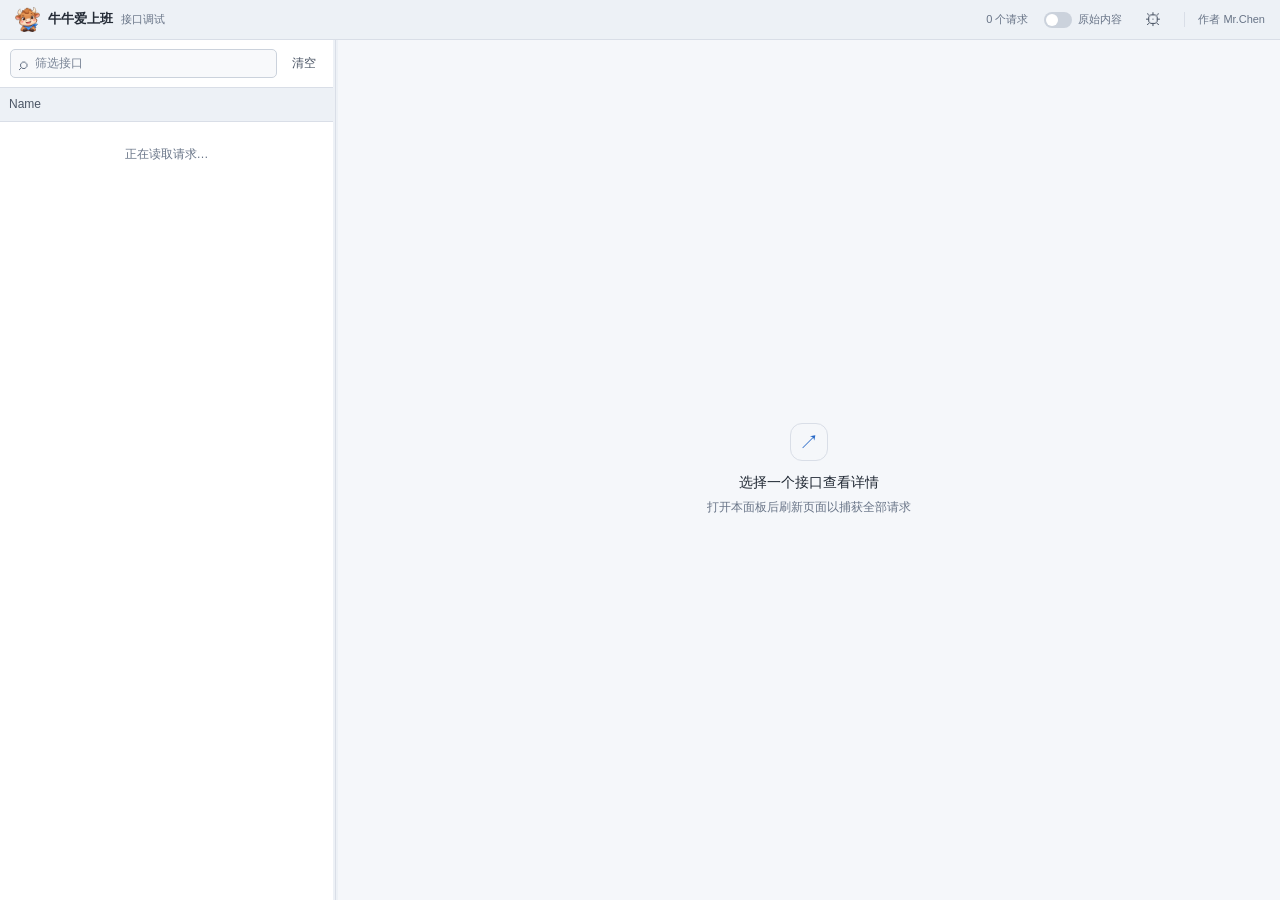
==== extension/panel.html @ df832e8c "version1.0" ====
<!doctype html>
<html lang="zh-CN">
<head>
  <meta charset="utf-8">
  <meta name="viewport" content="width=device-width, initial-scale=1">
  <title>牛牛爱上班</title>
  <link rel="stylesheet" href="panel.css">
</head>
<body>
  <header class="topbar">
    <div class="brand">
      <img src="icon.png" alt="">
      <div>
        <h1>牛牛爱上班</h1>
        <span>接口调试</span>
      </div>
    </div>
    <div class="topbar-meta">
      <span id="request-count">0 个请求</span>
      <label class="raw-toggle" title="显示未经 AES/Base64 解码的请求和响应">
        <input id="raw-mode-toggle" type="checkbox" role="switch" aria-label="原始内容">
        <span class="raw-toggle-track" aria-hidden="true"></span>
        <span>原始内容</span>
      </label>
      <button id="open-settings" class="icon-button settings-button" type="button" title="解密设置" aria-label="解密设置">⚙</button>
      <span class="author">作者 Mr.Chen</span>
    </div>
  </header>

  <main class="workspace">
    <aside class="request-sidebar">
      <div class="list-toolbar">
        <label class="search-box">
          <span aria-hidden="true">⌕</span>
          <input id="request-search" type="search" placeholder="筛选接口" aria-label="筛选接口">
        </label>
        <button id="clear-requests" class="icon-button" type="button" title="清空请求" aria-label="清空请求">清空</button>
      </div>
      <div class="list-heading"><span>Name</span></div>
      <div id="request-list" class="request-list" role="listbox" aria-label="接口请求">
        <div class="list-empty">正在读取请求…</div>
      </div>
    </aside>
    <div id="resize-divider" class="resize-divider" role="separator" aria-orientation="vertical" aria-label="调整接口列表宽度" tabindex="0"></div>

    <section class="details" aria-label="请求详情">
      <div id="details-empty" class="details-empty">
        <div class="empty-mark">↗</div>
        <strong>选择一个接口查看详情</strong>
        <span>打开本面板后刷新页面以捕获全部请求</span>
      </div>
      <div id="details-view" class="details-view" hidden>
        <div class="request-summary">
          <div class="summary-line">
            <span id="detail-method" class="method-pill">GET</span>
            <strong id="detail-url" class="detail-url"></strong>
          </div>
          <div class="summary-meta">
            <span id="detail-status"></span>
            <span id="detail-duration"></span>
            <span id="response-state" class="response-state"></span>
          </div>
        </div>
        <nav class="detail-tabs" aria-label="请求信息">
          <button type="button" data-tab="headers" class="active">Headers</button>
          <button type="button" data-tab="payload">Payload</button>
          <button type="button" data-tab="preview">Preview</button>
          <button type="button" data-tab="response">Response</button>
        </nav>
        <div id="detail-content" class="detail-content"></div>
      </div>
    </section>
  </main>

  <dialog id="settings-dialog" class="settings-dialog" aria-labelledby="settings-title">
    <form id="settings-form">
      <h2 id="settings-title">解密设置</h2>
      <label class="settings-field" for="aes-key">
        <span>AES 密钥</span>
        <input id="aes-key" type="password" autocomplete="off" spellcheck="false" required>
      </label>
      <p class="settings-hint">密钥只保存在此扩展的本地配置中。UTF-8 长度需为 16、24 或 32 字节。</p>
      <p id="settings-error" class="settings-error" role="alert" hidden></p>
      <div class="settings-actions">
        <button id="reset-default-key" class="secondary-button" type="button">恢复默认</button>
        <span class="settings-spacer"></span>
        <button id="cancel-settings" class="secondary-button" type="button">取消</button>
        <button class="primary-button" type="submit">保存</button>
      </div>
    </form>
  </dialog>

  <script src="vendor/crypto-js.js"></script>
  <script type="module" src="panel.js"></script>
</body>
</html>
---- extension/panel.css ----
:root {
  color-scheme: light;
  font: 12px/1.45 -apple-system, BlinkMacSystemFont, "Segoe UI", sans-serif;
  color: var(--text);
  background: var(--page);
  --page: #f5f7fa;
  --surface: #fff;
  --surface-raised: #edf1f6;
  --border: #d9dee7;
  --muted: #687487;
  --blue: #2768c7;
  --green: #178455;
  --text: #242b36;
  --text-soft: #4c5666;
  --text-strong: #1f2732;
  --input-bg: #f8f9fb;
  --control-border: #cbd2dc;
  --placeholder: #778294;
  --hover: #e9edf3;
  --selected: #e5edfa;
  --line-subtle: rgba(32, 45, 62, .07);
  --method-text: #2761aa;
  --method-bg: #e7eef9;
  --error: #c94742;
  --tab: #526071;
  --tab-active: #244d87;
  --kv-border: #dfe3ea;
  --kv-alt: rgba(32, 45, 62, .035);
  --kv-key: #505b6b;
  --kv-value: #303948;
  --code: #283342;
  --tree-key: #315d9d;
  --tree-string: #267342;
  --tree-number: #8255aa;
  --tree-boolean: #a65a11;
  --json-string: #c5221f;
  --json-number: #185abc;
  --json-boolean: #185abc;
  --json-null: #8255aa;
}

@media (prefers-color-scheme: dark) {
  :root {
    color-scheme: dark;
    --page: #171a20;
    --surface: #1d2129;
    --surface-raised: #232833;
    --border: #343a46;
    --muted: #9aa4b3;
    --blue: #78a9ff;
    --green: #69d3a0;
    --text: #e3e7ed;
    --text-soft: #aeb8c7;
    --text-strong: #dce1e9;
    --input-bg: #181b21;
    --control-border: #3b424f;
    --placeholder: #7e8897;
    --hover: #292e38;
    --selected: #2a3444;
    --line-subtle: rgba(255, 255, 255, .035);
    --method-text: #9bc1ff;
    --method-bg: #25344c;
    --error: #ff8e89;
    --tab: #aeb7c5;
    --tab-active: #dce8ff;
    --kv-border: #282e38;
    --kv-alt: rgba(255, 255, 255, .018);
    --kv-key: #aeb8c7;
    --kv-value: #e0e4eb;
    --code: #dce3ed;
    --tree-key: #9fb9e8;
    --tree-string: #a8d7a5;
    --tree-number: #d6acff;
    --tree-boolean: #ffba7a;
    --json-string: #f28b82;
    --json-number: #8ab4f8;
    --json-boolean: #8ab4f8;
    --json-null: #c58af9;
  }
}

* { box-sizing: border-box; }
html, body { width: 100%; height: 100%; margin: 0; overflow: hidden; }
body { display: flex; flex-direction: column; min-width: 520px; }
button, input { font: inherit; }
button { color: inherit; }
button:focus-visible, input:focus-visible { outline: 2px solid var(--blue); outline-offset: 2px; }

.topbar {
  height: 40px;
  flex: 0 0 40px;
  display: flex;
  align-items: center;
  justify-content: space-between;
  padding: 0 15px;
  border-bottom: 1px solid var(--border);
  background: var(--surface-raised);
}
.brand { display: flex; align-items: center; gap: 8px; }
.brand img { width: 25px; height: 25px; border-radius: 6px; }
.brand > div { display: flex; align-items: baseline; gap: 8px; }
.brand h1 { margin: 0; font-size: 13px; font-weight: 650; }
.brand span, .topbar-meta { color: var(--muted); font-size: 11px; }
.topbar-meta { display: flex; align-items: center; gap: 16px; }
.raw-toggle { display: inline-flex; align-items: center; gap: 6px; cursor: pointer; user-select: none; }
.raw-toggle input { position: absolute; width: 1px; height: 1px; opacity: 0; }
.raw-toggle-track { position: relative; width: 28px; height: 16px; border-radius: 999px; background: var(--control-border); transition: background .15s ease; }
.raw-toggle-track::after { position: absolute; top: 2px; left: 2px; width: 12px; height: 12px; border-radius: 50%; background: #fff; content: ""; transition: transform .15s ease; }
.raw-toggle input:checked + .raw-toggle-track { background: var(--blue); }
.raw-toggle input:checked + .raw-toggle-track::after { transform: translateX(12px); }
.raw-toggle input:focus-visible + .raw-toggle-track { outline: 2px solid var(--blue); outline-offset: 2px; }
.author { padding-left: 13px; border-left: 1px solid var(--border); }

.workspace { flex: 1; min-height: 0; display: grid; grid-template-columns: minmax(180px, var(--sidebar-width, 26%)) 5px minmax(250px, 1fr); }
.request-sidebar { display: flex; flex-direction: column; min-width: 0; background: var(--surface); }
.resize-divider { position: relative; z-index: 1; background: var(--surface-raised); cursor: col-resize; touch-action: none; }
.resize-divider::after { position: absolute; inset: 0 2px; background: var(--border); content: ""; pointer-events: none; }
.resize-divider:hover::after, .resize-divider:focus-visible::after { background: var(--blue); }
body.is-resizing { cursor: col-resize; user-select: none; }
.list-toolbar { height: 48px; flex: 0 0 48px; display: flex; align-items: center; gap: 8px; padding: 0 10px; border-bottom: 1px solid var(--border); }
.search-box { height: 29px; min-width: 0; flex: 1; display: flex; align-items: center; gap: 7px; padding: 0 8px; border: 1px solid var(--control-border); border-radius: 5px; color: var(--muted); background: var(--input-bg); }
.search-box:focus-within { border-color: var(--blue); }
.search-box span { font-size: 17px; line-height: 1; }
.search-box input { min-width: 0; width: 100%; padding: 0; border: 0; outline: 0; color: var(--text); background: transparent; }
.search-box input::placeholder { color: var(--placeholder); }
.icon-button { padding: 5px 7px; border: 0; border-radius: 4px; color: var(--text-soft); background: transparent; cursor: pointer; }
.icon-button:hover { color: var(--text-strong); background: var(--hover); }
.settings-button { width: 30px; height: 30px; padding: 0; font-size: 17px; line-height: 1; }
.list-heading { height: 34px; flex: 0 0 34px; display: flex; align-items: center; padding: 0 9px; border-bottom: 1px solid var(--border); color: var(--text-soft); background: var(--surface-raised); font-size: 12px; }
.request-list { flex: 1; min-height: 0; overflow: auto; }
.request-row { width: 100%; display: grid; grid-template-columns: 17px minmax(0, 1fr); align-items: center; gap: 7px; padding: 7px 9px; border: 0; color: inherit; text-align: left; background: transparent; cursor: pointer; }
.request-row:nth-child(even) { background: var(--kv-alt); }
.request-row:hover { background: var(--hover); }
.request-row.selected { background: var(--selected); box-shadow: inset 2px 0 var(--blue); }
.request-type-icon { width: 16px; color: #e65b1f; font: 600 12px/1 ui-monospace, SFMono-Regular, Menlo, monospace; text-align: center; }
.request-type-icon.text { font-size: 10px; }
.request-name { min-width: 0; overflow: hidden; font-size: 13px; text-overflow: ellipsis; white-space: nowrap; }
.list-empty { padding: 24px 16px; color: var(--muted); text-align: center; }

.details { min-width: 0; min-height: 0; overflow: hidden; background: var(--page); }
.details-empty { height: 100%; display: flex; flex-direction: column; align-items: center; justify-content: center; gap: 7px; color: var(--muted); text-align: center; }
.details-empty[hidden] { display: none; }
.details-empty strong { color: var(--text-strong); font-size: 14px; font-weight: 550; }
.empty-mark { width: 38px; height: 38px; display: grid; place-items: center; margin-bottom: 4px; border: 1px solid var(--border); border-radius: 12px; color: var(--blue); font-size: 20px; }
.details-view { height: 100%; min-height: 0; display: flex; flex-direction: column; }
.details-view[hidden] { display: none; }
.request-summary { height: 48px; flex: 0 0 48px; display: flex; align-items: center; gap: 12px; padding: 0 16px; border-bottom: 1px solid var(--border); }
.summary-line { min-width: 0; display: flex; align-items: center; gap: 9px; }
.request-summary .summary-line { flex: 1; }
.summary-line .method-pill { flex: 0 0 auto; font-size: 10px; }
.detail-url { min-width: 0; overflow: hidden; color: var(--text-strong); font: 12px ui-monospace, SFMono-Regular, Menlo, monospace; text-overflow: ellipsis; white-space: nowrap; }
.summary-meta { min-width: 0; display: flex; align-items: center; gap: 13px; color: var(--muted); font-size: 11px; }
.summary-meta .status-ok { color: var(--green); }
.summary-meta .status-error { color: var(--error); }
.response-state { max-width: 45%; margin-left: auto; overflow: hidden; color: var(--text-soft); font-size: 10px; text-overflow: ellipsis; white-space: nowrap; }
.response-state.decrypted { color: var(--green); }
.detail-tabs { height: 34px; flex: 0 0 34px; display: flex; align-items: stretch; gap: 16px; padding: 0 16px; border-bottom: 1px solid var(--border); }
.detail-tabs button { position: relative; padding: 0 1px; border: 0; color: var(--tab); background: transparent; cursor: pointer; }
.detail-tabs button:hover { color: var(--text-strong); }
.detail-tabs button.active { color: var(--tab-active); }
.detail-tabs button.active::after { position: absolute; right: 0; bottom: -1px; left: 0; height: 2px; background: var(--blue); content: ""; }
.detail-content { flex: 1; min-height: 0; overflow: auto; padding: 14px 16px 24px; }
.detail-section { margin-bottom: 18px; }
.section-title { margin: 0 0 7px; color: var(--text-strong); font-size: 11px; font-weight: 600; }
.kv-list { border-top: 1px solid var(--kv-border); }
.kv-row { display: grid; grid-template-columns: minmax(125px, 28%) minmax(0, 1fr); gap: 10px; padding: 5px 7px; border-bottom: 1px solid var(--kv-border); }
.kv-row:nth-child(even) { background: var(--kv-alt); }
.kv-key { overflow-wrap: anywhere; color: var(--kv-key); }
.kv-value { overflow-wrap: anywhere; color: var(--kv-value); font: 11px/1.45 ui-monospace, SFMono-Regular, Menlo, monospace; white-space: pre-wrap; }
.code-view { margin: 0; color: var(--code); font: 11px/1.55 ui-monospace, SFMono-Regular, Menlo, monospace; white-space: pre-wrap; overflow-wrap: anywhere; }
.json-key, .json-string { color: var(--json-string); }
.json-number { color: var(--json-number); }
.json-boolean { color: var(--json-boolean); }
.json-null { color: var(--json-null); }
.empty-note { padding: 22px 12px; color: var(--muted); text-align: center; }
.tree { padding-left: 2px; color: var(--text); font: 11px/1.55 ui-monospace, SFMono-Regular, Menlo, monospace; }
.tree details { margin-left: 12px; }
.tree summary { color: var(--text-soft); cursor: pointer; }
.tree-leaf { min-height: 19px; padding-left: 13px; }
.tree-key { color: var(--tree-key); }
.tree-value.string { color: var(--tree-string); }
.tree-value.number { color: var(--tree-number); }
.tree-value.boolean { color: var(--tree-boolean); }
.tree-value.null { color: var(--muted); }

.detail-content[data-tab="headers"] .section-title { font-size: 12px; }
.detail-content[data-tab="headers"] .kv-key,
.detail-content[data-tab="headers"] .kv-value { font-size: 12px; }
.detail-content[data-tab="headers"] .empty-note { font-size: 13px; }

.settings-dialog { width: min(420px, calc(100vw - 32px)); padding: 20px; border: 1px solid var(--border); border-radius: 10px; color: var(--text); background: var(--surface); box-shadow: 0 16px 48px rgba(0, 0, 0, .22); }
.settings-dialog::backdrop { background: rgba(14, 20, 30, .42); }
.settings-dialog h2 { margin: 0 0 16px; color: var(--text-strong); font-size: 16px; }
.settings-field { display: flex; flex-direction: column; gap: 6px; font-weight: 600; }
.settings-field input { width: 100%; height: 36px; padding: 0 10px; border: 1px solid var(--control-border); border-radius: 5px; color: var(--text); background: var(--input-bg); font: 13px ui-monospace, SFMono-Regular, Menlo, monospace; }
.settings-hint { margin: 8px 0 0; color: var(--muted); }
.settings-error { margin: 8px 0 0; color: var(--error); }
.settings-actions { display: flex; align-items: center; gap: 8px; margin-top: 20px; }
.settings-spacer { flex: 1; }
.settings-actions button { min-height: 32px; padding: 0 11px; border: 1px solid var(--control-border); border-radius: 5px; color: var(--text); background: var(--surface); cursor: pointer; }
.settings-actions button:hover { background: var(--hover); }
.settings-actions .primary-button { border-color: var(--blue); color: #fff; background: var(--blue); }
.settings-actions .primary-button:hover { filter: brightness(1.08); }

@media (max-width: 760px) {
  .topbar-meta { gap: 8px; }
  .author { display: none; }
}
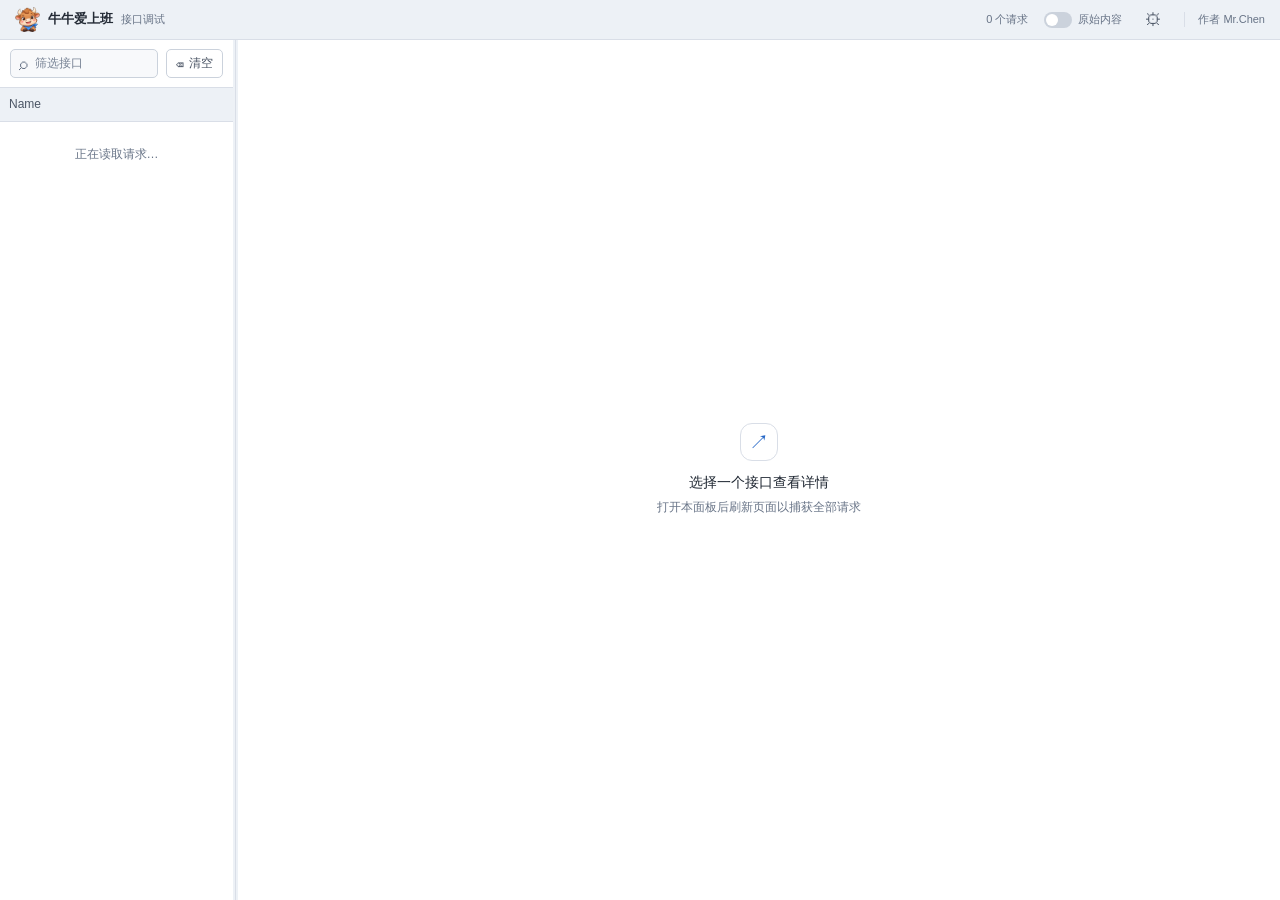
==== commit 42bccd71: "部分功能优化与新增功能" ====
--- a/extension/panel.html
+++ b/extension/panel.html
@@ -34,7 +34,7 @@
           <span aria-hidden="true">⌕</span>
           <input id="request-search" type="search" placeholder="筛选接口" aria-label="筛选接口">
         </label>
-        <button id="clear-requests" class="icon-button" type="button" title="清空请求" aria-label="清空请求">清空</button>
+        <button id="clear-requests" class="icon-button clear-button" type="button" title="清空请求" aria-label="清空请求"><span class="button-icon" aria-hidden="true">⌫</span><span>清空</span></button>
       </div>
       <div class="list-heading"><span>Name</span></div>
       <div id="request-list" class="request-list" role="listbox" aria-label="接口请求">
@@ -62,12 +62,19 @@
           </div>
         </div>
         <nav class="detail-tabs" aria-label="请求信息">
-          <button type="button" data-tab="headers" class="active">Headers</button>
-          <button type="button" data-tab="payload">Payload</button>
-          <button type="button" data-tab="preview">Preview</button>
-          <button type="button" data-tab="response">Response</button>
+          <button type="button" data-tab="headers" class="active"><span class="tab-icon" aria-hidden="true">☷</span><span>Headers</span></button>
+          <button type="button" data-tab="payload"><span class="tab-icon" aria-hidden="true">⇩</span><span>Payload</span></button>
+          <button type="button" data-tab="preview"><span class="tab-icon" aria-hidden="true">◉</span><span>Preview</span></button>
+          <button type="button" data-tab="response"><span class="tab-icon" aria-hidden="true">▤</span><span>Response</span></button>
+          <button type="button" data-tab="sql"><span class="tab-icon" aria-hidden="true">⌘</span><span>获取SQL</span></button>
         </nav>
         <div id="detail-content" class="detail-content"></div>
+        <div id="response-search" class="response-search" hidden>
+          <span class="response-search-icon" aria-hidden="true">⌕</span>
+          <input id="response-search-input" type="search" placeholder="搜索 Response" aria-label="搜索 Response">
+          <span id="response-search-count" class="response-search-count">0 个匹配</span>
+          <button id="response-search-clear" class="response-search-clear" type="button" aria-label="清除搜索">×</button>
+        </div>
       </div>
     </section>
   </main>
@@ -79,7 +86,14 @@
         <span>AES 密钥</span>
         <input id="aes-key" type="password" autocomplete="off" spellcheck="false" required>
       </label>
-      <p class="settings-hint">密钥只保存在此扩展的本地配置中。UTF-8 长度需为 16、24 或 32 字节。</p>
+      <label class="settings-field" for="theme-select">
+        <span>主题</span>
+        <select id="theme-select">
+          <option value="light">亮色主题</option>
+          <option value="dark">暗色主题</option>
+        </select>
+      </label>
+      <p class="settings-hint">密钥和主题只保存在此扩展的本地配置中。UTF-8 长度需为 16、24 或 32 字节。</p>
       <p id="settings-error" class="settings-error" role="alert" hidden></p>
       <div class="settings-actions">
         <button id="reset-default-key" class="secondary-button" type="button">恢复默认</button>
--- a/extension/panel.css
+++ b/extension/panel.css
@@ -39,8 +39,7 @@
   --json-null: #8255aa;
 }
 
-@media (prefers-color-scheme: dark) {
-  :root {
+:root[data-theme="dark"] {
     color-scheme: dark;
     --page: #171a20;
     --surface: #1d2129;
@@ -76,7 +75,6 @@
     --json-number: #8ab4f8;
     --json-boolean: #8ab4f8;
     --json-null: #c58af9;
-  }
 }
 
 * { box-sizing: border-box; }
@@ -111,7 +109,7 @@
 .raw-toggle input:focus-visible + .raw-toggle-track { outline: 2px solid var(--blue); outline-offset: 2px; }
 .author { padding-left: 13px; border-left: 1px solid var(--border); }
 
-.workspace { flex: 1; min-height: 0; display: grid; grid-template-columns: minmax(180px, var(--sidebar-width, 26%)) 5px minmax(250px, 1fr); }
+.workspace { flex: 1; min-height: 0; display: grid; grid-template-columns: minmax(180px, var(--sidebar-width, 18.2%)) 5px minmax(250px, 1fr); }
 .request-sidebar { display: flex; flex-direction: column; min-width: 0; background: var(--surface); }
 .resize-divider { position: relative; z-index: 1; background: var(--surface-raised); cursor: col-resize; touch-action: none; }
 .resize-divider::after { position: absolute; inset: 0 2px; background: var(--border); content: ""; pointer-events: none; }
@@ -125,6 +123,9 @@
 .search-box input::placeholder { color: var(--placeholder); }
 .icon-button { padding: 5px 7px; border: 0; border-radius: 4px; color: var(--text-soft); background: transparent; cursor: pointer; }
 .icon-button:hover { color: var(--text-strong); background: var(--hover); }
+.clear-button { height: 29px; display: inline-flex; align-items: center; gap: 5px; padding: 0 9px; border: 1px solid var(--control-border); border-radius: 5px; background: var(--surface); }
+.clear-button:hover { border-color: var(--blue); background: var(--hover); }
+.button-icon { font-size: 15px; line-height: 1; }
 .settings-button { width: 30px; height: 30px; padding: 0; font-size: 17px; line-height: 1; }
 .list-heading { height: 34px; flex: 0 0 34px; display: flex; align-items: center; padding: 0 9px; border-bottom: 1px solid var(--border); color: var(--text-soft); background: var(--surface-raised); font-size: 12px; }
 .request-list { flex: 1; min-height: 0; overflow: auto; }
@@ -134,10 +135,11 @@
 .request-row.selected { background: var(--selected); box-shadow: inset 2px 0 var(--blue); }
 .request-type-icon { width: 16px; color: #e65b1f; font: 600 12px/1 ui-monospace, SFMono-Regular, Menlo, monospace; text-align: center; }
 .request-type-icon.text { font-size: 10px; }
+.request-type-icon.explain { width: 24px; color: var(--blue); font-size: 9px; letter-spacing: -.3px; }
 .request-name { min-width: 0; overflow: hidden; font-size: 13px; text-overflow: ellipsis; white-space: nowrap; }
 .list-empty { padding: 24px 16px; color: var(--muted); text-align: center; }
 
-.details { min-width: 0; min-height: 0; overflow: hidden; background: var(--page); }
+.details { min-width: 0; min-height: 0; overflow: hidden; background: var(--surface); }
 .details-empty { height: 100%; display: flex; flex-direction: column; align-items: center; justify-content: center; gap: 7px; color: var(--muted); text-align: center; }
 .details-empty[hidden] { display: none; }
 .details-empty strong { color: var(--text-strong); font-size: 14px; font-weight: 550; }
@@ -154,12 +156,23 @@
 .summary-meta .status-error { color: var(--error); }
 .response-state { max-width: 45%; margin-left: auto; overflow: hidden; color: var(--text-soft); font-size: 10px; text-overflow: ellipsis; white-space: nowrap; }
 .response-state.decrypted { color: var(--green); }
-.detail-tabs { height: 34px; flex: 0 0 34px; display: flex; align-items: stretch; gap: 16px; padding: 0 16px; border-bottom: 1px solid var(--border); }
-.detail-tabs button { position: relative; padding: 0 1px; border: 0; color: var(--tab); background: transparent; cursor: pointer; }
+.detail-tabs { height: 34px; flex: 0 0 34px; display: flex; align-items: stretch; gap: 16px; overflow-x: auto; padding: 0 16px; border-bottom: 1px solid var(--border); background: var(--surface-raised); }
+.detail-tabs button { position: relative; flex: 0 0 auto; display: inline-flex; align-items: center; gap: 5px; padding: 0 1px; border: 0; color: var(--tab); background: transparent; cursor: pointer; }
+.tab-icon { color: currentColor; font-size: 13px; line-height: 1; opacity: .85; }
 .detail-tabs button:hover { color: var(--text-strong); }
 .detail-tabs button.active { color: var(--tab-active); }
 .detail-tabs button.active::after { position: absolute; right: 0; bottom: -1px; left: 0; height: 2px; background: var(--blue); content: ""; }
 .detail-content { flex: 1; min-height: 0; overflow: auto; padding: 14px 16px 24px; }
+.detail-content[data-tab="sql"] { padding-top: 8px; }
+.response-search { height: 36px; flex: 0 0 36px; display: flex; align-items: center; gap: 7px; padding: 0 10px; border-top: 1px solid var(--border); color: var(--muted); background: var(--surface); }
+.response-search[hidden] { display: none; }
+.response-search:focus-within { color: var(--blue); }
+.response-search-icon { font-size: 18px; line-height: 1; }
+.response-search input { min-width: 0; flex: 1; height: 26px; padding: 0 5px; border: 0; outline: 0; color: var(--text); background: transparent; }
+.response-search input::placeholder { color: var(--placeholder); }
+.response-search-count { min-width: 58px; color: var(--muted); font-size: 11px; text-align: right; }
+.response-search-clear { width: 22px; height: 24px; padding: 0; border: 0; color: var(--muted); background: transparent; cursor: pointer; font-size: 18px; line-height: 1; }
+.response-search-clear:hover { color: var(--text-strong); }
 .detail-section { margin-bottom: 18px; }
 .section-title { margin: 0 0 7px; color: var(--text-strong); font-size: 11px; font-weight: 600; }
 .kv-list { border-top: 1px solid var(--kv-border); }
@@ -172,6 +185,19 @@
 .json-number { color: var(--json-number); }
 .json-boolean { color: var(--json-boolean); }
 .json-null { color: var(--json-null); }
+.response-match { border-radius: 2px; color: var(--text-strong); background: #f5d66b; }
+.sql-keyword { color: var(--json-number); font-weight: 600; }
+.sql-string, .sql-comment { color: var(--tree-string); }
+.sql-number { color: var(--tree-number); }
+.sql-identifier { color: var(--tree-key); }
+.sql-operator { color: var(--tree-boolean); }
+.sql-toolbar { height: 34px; min-height: 34px; flex: 0 0 34px; display: flex; align-items: center; justify-content: space-between; gap: 12px; margin-bottom: 10px; }
+.sql-actions { display: flex; flex: 0 0 auto; gap: 8px; }
+.sql-state { min-width: 0; flex: 1; overflow: hidden; margin: 0; padding: 0; text-align: right; text-overflow: ellipsis; white-space: nowrap; }
+.detail-content[data-tab="sql"] .sql-state { padding: 0; text-align: right; }
+.sql-copy-button { width: 86px; height: 30px; flex: 0 0 86px; display: inline-flex; align-items: center; justify-content: center; gap: 5px; padding: 0 6px; border: 1px solid var(--control-border); border-radius: 5px; color: var(--text); background: var(--surface); cursor: pointer; white-space: nowrap; }
+.sql-copy-button:hover { background: var(--hover); }
+.sql-copy-button:disabled { opacity: .55; cursor: not-allowed; }
 .empty-note { padding: 22px 12px; color: var(--muted); text-align: center; }
 .tree { padding-left: 2px; color: var(--text); font: 11px/1.55 ui-monospace, SFMono-Regular, Menlo, monospace; }
 .tree details { margin-left: 12px; }
@@ -192,7 +218,8 @@
 .settings-dialog::backdrop { background: rgba(14, 20, 30, .42); }
 .settings-dialog h2 { margin: 0 0 16px; color: var(--text-strong); font-size: 16px; }
 .settings-field { display: flex; flex-direction: column; gap: 6px; font-weight: 600; }
-.settings-field input { width: 100%; height: 36px; padding: 0 10px; border: 1px solid var(--control-border); border-radius: 5px; color: var(--text); background: var(--input-bg); font: 13px ui-monospace, SFMono-Regular, Menlo, monospace; }
+.settings-field + .settings-field { margin-top: 14px; }
+.settings-field input, .settings-field select { width: 100%; height: 36px; padding: 0 10px; border: 1px solid var(--control-border); border-radius: 5px; color: var(--text); background: var(--input-bg); font: 13px ui-monospace, SFMono-Regular, Menlo, monospace; }
 .settings-hint { margin: 8px 0 0; color: var(--muted); }
 .settings-error { margin: 8px 0 0; color: var(--error); }
 .settings-actions { display: flex; align-items: center; gap: 8px; margin-top: 20px; }
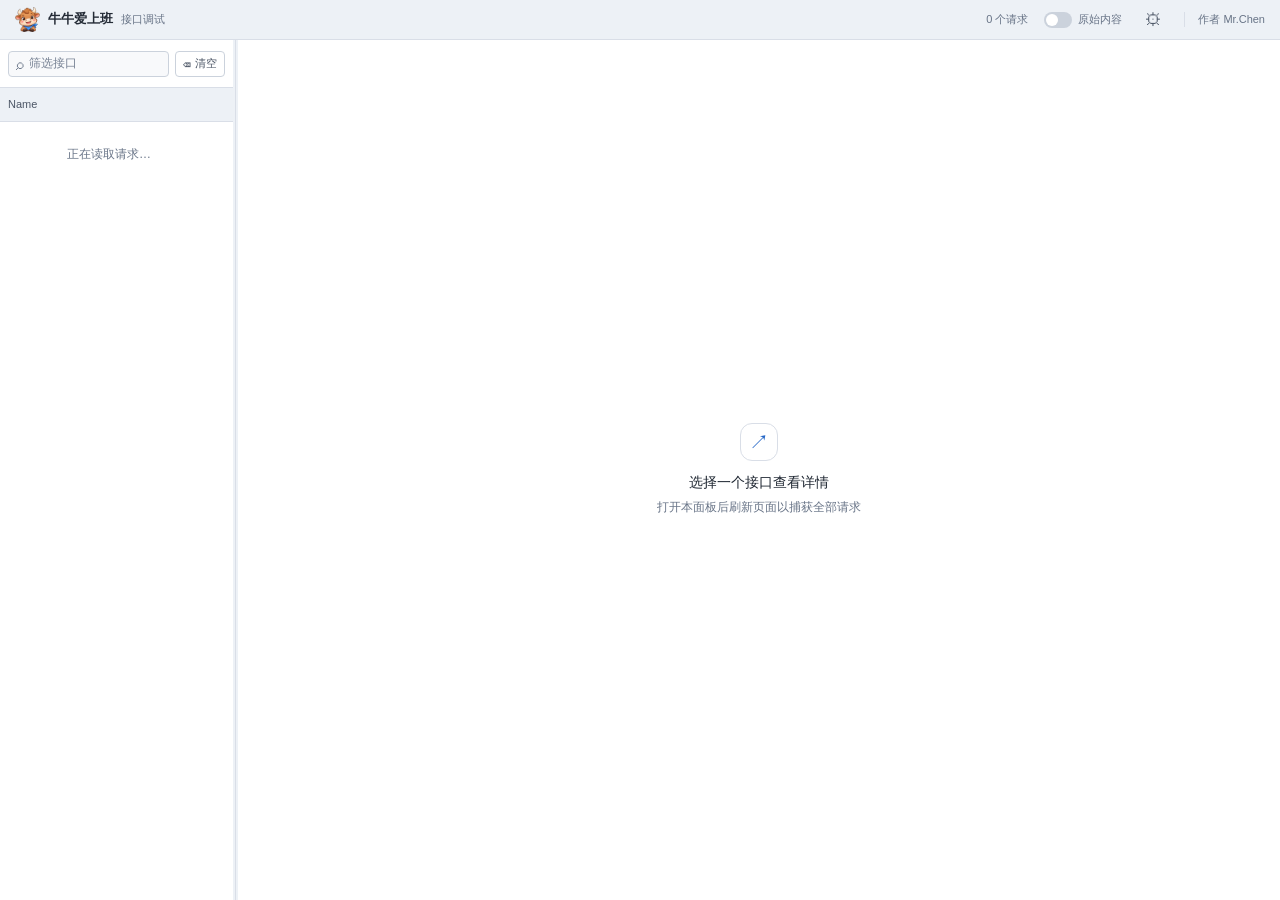
==== commit e10ff11d: "优化应用，为后续新增功能准备" ====
--- a/extension/panel.html
+++ b/extension/panel.html
@@ -17,7 +17,7 @@
     </div>
     <div class="topbar-meta">
       <span id="request-count">0 个请求</span>
-      <label class="raw-toggle" title="显示未经 AES/Base64 解码的请求和响应">
+      <label class="raw-toggle" title="显示未经解密或解码的请求和响应">
         <input id="raw-mode-toggle" type="checkbox" role="switch" aria-label="原始内容">
         <span class="raw-toggle-track" aria-hidden="true"></span>
         <span>原始内容</span>
@@ -62,11 +62,11 @@
           </div>
         </div>
         <nav class="detail-tabs" aria-label="请求信息">
-          <button type="button" data-tab="headers" class="active"><span class="tab-icon" aria-hidden="true">☷</span><span>Headers</span></button>
-          <button type="button" data-tab="payload"><span class="tab-icon" aria-hidden="true">⇩</span><span>Payload</span></button>
-          <button type="button" data-tab="preview"><span class="tab-icon" aria-hidden="true">◉</span><span>Preview</span></button>
-          <button type="button" data-tab="response"><span class="tab-icon" aria-hidden="true">▤</span><span>Response</span></button>
-          <button type="button" data-tab="sql"><span class="tab-icon" aria-hidden="true">⌘</span><span>获取SQL</span></button>
+          <button type="button" data-tab="headers" class="active"><svg class="tab-icon" viewBox="0 0 16 16" aria-hidden="true" focusable="false"><path d="M5 3.5h8M5 8h8M5 12.5h8"></path><path d="M2.5 3.5h.01M2.5 8h.01M2.5 12.5h.01"></path></svg><span>Headers</span></button>
+          <button type="button" data-tab="payload"><svg class="tab-icon" viewBox="0 0 16 16" aria-hidden="true" focusable="false"><path d="M8 2.5v7"></path><path d="m5.2 6.8 2.8 2.8 2.8-2.8"></path><path d="M3.5 11.5v1.2A1.3 1.3 0 0 0 4.8 14h6.4a1.3 1.3 0 0 0 1.3-1.3v-1.2"></path></svg><span>Payload</span></button>
+          <button type="button" data-tab="preview"><svg class="tab-icon" viewBox="0 0 16 16" aria-hidden="true" focusable="false"><path d="M1.8 8s2.1-3.7 6.2-3.7S14.2 8 14.2 8s-2.1 3.7-6.2 3.7S1.8 8 1.8 8Z"></path><circle cx="8" cy="8" r="1.6"></circle></svg><span>Preview</span></button>
+          <button type="button" data-tab="response"><svg class="tab-icon" viewBox="0 0 16 16" aria-hidden="true" focusable="false"><path d="M4 1.8h5l3 3v9.4H4z"></path><path d="M9 1.8v3h3M6 8h4M6 10.5h4"></path></svg><span>Response</span></button>
+          <button type="button" data-tab="sql"><svg class="tab-icon" viewBox="0 0 16 16" aria-hidden="true" focusable="false"><ellipse cx="8" cy="3.2" rx="4.7" ry="1.7"></ellipse><path d="M3.3 3.2v4.6c0 1 2.1 1.7 4.7 1.7s4.7-.7 4.7-1.7V3.2M3.3 7.8v4.6c0 1 2.1 1.7 4.7 1.7s4.7-.7 4.7-1.7V7.8"></path></svg><span>获取SQL</span></button>
         </nav>
         <div id="detail-content" class="detail-content"></div>
         <div id="response-search" class="response-search" hidden>
@@ -82,8 +82,17 @@
   <dialog id="settings-dialog" class="settings-dialog" aria-labelledby="settings-title">
     <form id="settings-form">
       <h2 id="settings-title">解密设置</h2>
+      <label class="settings-field" for="encryption-method">
+        <span>解密方式</span>
+        <select id="encryption-method">
+          <option value="aes-ecb">AES（ECB / PKCS7）</option>
+          <option value="des-ecb">DES（ECB / PKCS7）</option>
+          <option value="3des-ecb">3DES（ECB / PKCS7）</option>
+          <option value="base64">Base64（仅解码）</option>
+        </select>
+      </label>
       <label class="settings-field" for="aes-key">
-        <span>AES 密钥</span>
+        <span>解密密钥</span>
         <input id="aes-key" type="password" autocomplete="off" spellcheck="false" required>
       </label>
       <label class="settings-field" for="theme-select">
@@ -93,7 +102,7 @@
           <option value="dark">暗色主题</option>
         </select>
       </label>
-      <p class="settings-hint">密钥和主题只保存在此扩展的本地配置中。UTF-8 长度需为 16、24 或 32 字节。</p>
+      <p class="settings-hint">解密方式、密钥和主题只保存在此扩展的本地配置中。</p>
       <p id="settings-error" class="settings-error" role="alert" hidden></p>
       <div class="settings-actions">
         <button id="reset-default-key" class="secondary-button" type="button">恢复默认</button>
--- a/extension/panel.css
+++ b/extension/panel.css
@@ -1,6 +1,6 @@
 :root {
   color-scheme: light;
-  font: 12px/1.45 -apple-system, BlinkMacSystemFont, "Segoe UI", sans-serif;
+  font: 12px/1.45 "Microsoft YaHei", "Segoe UI", -apple-system, BlinkMacSystemFont, sans-serif;
   color: var(--text);
   background: var(--page);
   --page: #f5f7fa;
@@ -110,33 +110,33 @@
 .author { padding-left: 13px; border-left: 1px solid var(--border); }
 
 .workspace { flex: 1; min-height: 0; display: grid; grid-template-columns: minmax(180px, var(--sidebar-width, 18.2%)) 5px minmax(250px, 1fr); }
-.request-sidebar { display: flex; flex-direction: column; min-width: 0; background: var(--surface); }
+.request-sidebar { display: flex; flex-direction: column; min-width: 0; min-height: 0; background: var(--surface); }
 .resize-divider { position: relative; z-index: 1; background: var(--surface-raised); cursor: col-resize; touch-action: none; }
 .resize-divider::after { position: absolute; inset: 0 2px; background: var(--border); content: ""; pointer-events: none; }
 .resize-divider:hover::after, .resize-divider:focus-visible::after { background: var(--blue); }
 body.is-resizing { cursor: col-resize; user-select: none; }
-.list-toolbar { height: 48px; flex: 0 0 48px; display: flex; align-items: center; gap: 8px; padding: 0 10px; border-bottom: 1px solid var(--border); }
-.search-box { height: 29px; min-width: 0; flex: 1; display: flex; align-items: center; gap: 7px; padding: 0 8px; border: 1px solid var(--control-border); border-radius: 5px; color: var(--muted); background: var(--input-bg); }
+.list-toolbar { height: 48px; flex: 0 0 48px; display: flex; align-items: center; gap: 6px; padding: 0 8px; border-bottom: 1px solid var(--border); }
+.search-box { height: 26px; min-width: 0; flex: 1; display: flex; align-items: center; gap: 5px; padding: 0 7px; border: 1px solid var(--control-border); border-radius: 4px; color: var(--muted); background: var(--input-bg); }
 .search-box:focus-within { border-color: var(--blue); }
-.search-box span { font-size: 17px; line-height: 1; }
+.search-box span { font-size: 15px; line-height: 1; }
 .search-box input { min-width: 0; width: 100%; padding: 0; border: 0; outline: 0; color: var(--text); background: transparent; }
 .search-box input::placeholder { color: var(--placeholder); }
 .icon-button { padding: 5px 7px; border: 0; border-radius: 4px; color: var(--text-soft); background: transparent; cursor: pointer; }
 .icon-button:hover { color: var(--text-strong); background: var(--hover); }
-.clear-button { height: 29px; display: inline-flex; align-items: center; gap: 5px; padding: 0 9px; border: 1px solid var(--control-border); border-radius: 5px; background: var(--surface); }
+.clear-button { height: 26px; display: inline-flex; align-items: center; gap: 4px; padding: 0 7px; border: 1px solid var(--control-border); border-radius: 4px; background: var(--surface); font-size: 11px; }
 .clear-button:hover { border-color: var(--blue); background: var(--hover); }
 .button-icon { font-size: 15px; line-height: 1; }
 .settings-button { width: 30px; height: 30px; padding: 0; font-size: 17px; line-height: 1; }
-.list-heading { height: 34px; flex: 0 0 34px; display: flex; align-items: center; padding: 0 9px; border-bottom: 1px solid var(--border); color: var(--text-soft); background: var(--surface-raised); font-size: 12px; }
-.request-list { flex: 1; min-height: 0; overflow: auto; }
-.request-row { width: 100%; display: grid; grid-template-columns: 17px minmax(0, 1fr); align-items: center; gap: 7px; padding: 7px 9px; border: 0; color: inherit; text-align: left; background: transparent; cursor: pointer; }
+.list-heading { height: 34px; flex: 0 0 34px; display: flex; align-items: center; padding: 0 8px; border-bottom: 1px solid var(--border); color: var(--text-soft); background: var(--surface-raised); font-size: 11px; }
+.request-list { flex: 1 1 0; min-height: 0; overflow-x: hidden; overflow-y: scroll; scrollbar-gutter: stable; }
+.request-row { width: 100%; min-height: 24px; display: grid; grid-template-columns: 16px minmax(0, 1fr); align-items: center; gap: 6px; padding: 3px 8px; border: 0; color: inherit; line-height: 1.35; text-align: left; background: transparent; cursor: pointer; }
 .request-row:nth-child(even) { background: var(--kv-alt); }
 .request-row:hover { background: var(--hover); }
 .request-row.selected { background: var(--selected); box-shadow: inset 2px 0 var(--blue); }
-.request-type-icon { width: 16px; color: #e65b1f; font: 600 12px/1 ui-monospace, SFMono-Regular, Menlo, monospace; text-align: center; }
+.request-type-icon { width: 15px; color: #e65b1f; font: 600 11px/1 Consolas, "SFMono-Regular", Menlo, monospace; text-align: center; }
 .request-type-icon.text { font-size: 10px; }
 .request-type-icon.explain { width: 24px; color: var(--blue); font-size: 9px; letter-spacing: -.3px; }
-.request-name { min-width: 0; overflow: hidden; font-size: 13px; text-overflow: ellipsis; white-space: nowrap; }
+.request-name { min-width: 0; overflow: hidden; font-size: 12px; text-overflow: ellipsis; white-space: nowrap; }
 .list-empty { padding: 24px 16px; color: var(--muted); text-align: center; }
 
 .details { min-width: 0; min-height: 0; overflow: hidden; background: var(--surface); }
@@ -150,7 +150,7 @@
 .summary-line { min-width: 0; display: flex; align-items: center; gap: 9px; }
 .request-summary .summary-line { flex: 1; }
 .summary-line .method-pill { flex: 0 0 auto; font-size: 10px; }
-.detail-url { min-width: 0; overflow: hidden; color: var(--text-strong); font: 12px ui-monospace, SFMono-Regular, Menlo, monospace; text-overflow: ellipsis; white-space: nowrap; }
+.detail-url { min-width: 0; overflow: hidden; color: var(--text-strong); font: 12px Consolas, "SFMono-Regular", Menlo, monospace; text-overflow: ellipsis; white-space: nowrap; }
 .summary-meta { min-width: 0; display: flex; align-items: center; gap: 13px; color: var(--muted); font-size: 11px; }
 .summary-meta .status-ok { color: var(--green); }
 .summary-meta .status-error { color: var(--error); }
@@ -158,7 +158,7 @@
 .response-state.decrypted { color: var(--green); }
 .detail-tabs { height: 34px; flex: 0 0 34px; display: flex; align-items: stretch; gap: 16px; overflow-x: auto; padding: 0 16px; border-bottom: 1px solid var(--border); background: var(--surface-raised); }
 .detail-tabs button { position: relative; flex: 0 0 auto; display: inline-flex; align-items: center; gap: 5px; padding: 0 1px; border: 0; color: var(--tab); background: transparent; cursor: pointer; }
-.tab-icon { color: currentColor; font-size: 13px; line-height: 1; opacity: .85; }
+.tab-icon { width: 14px; height: 14px; flex: 0 0 14px; color: currentColor; fill: none; stroke: currentColor; stroke-width: 1.7; stroke-linecap: round; stroke-linejoin: round; opacity: .88; }
 .detail-tabs button:hover { color: var(--text-strong); }
 .detail-tabs button.active { color: var(--tab-active); }
 .detail-tabs button.active::after { position: absolute; right: 0; bottom: -1px; left: 0; height: 2px; background: var(--blue); content: ""; }
@@ -179,8 +179,8 @@
 .kv-row { display: grid; grid-template-columns: minmax(125px, 28%) minmax(0, 1fr); gap: 10px; padding: 5px 7px; border-bottom: 1px solid var(--kv-border); }
 .kv-row:nth-child(even) { background: var(--kv-alt); }
 .kv-key { overflow-wrap: anywhere; color: var(--kv-key); }
-.kv-value { overflow-wrap: anywhere; color: var(--kv-value); font: 11px/1.45 ui-monospace, SFMono-Regular, Menlo, monospace; white-space: pre-wrap; }
-.code-view { margin: 0; color: var(--code); font: 11px/1.55 ui-monospace, SFMono-Regular, Menlo, monospace; white-space: pre-wrap; overflow-wrap: anywhere; }
+.kv-value { overflow-wrap: anywhere; color: var(--kv-value); font: 11px/1.45 Consolas, "SFMono-Regular", Menlo, monospace; white-space: pre-wrap; }
+.code-view { margin: 0; color: var(--code); font: 11px/1.55 Consolas, "SFMono-Regular", Menlo, monospace; white-space: pre-wrap; overflow-wrap: anywhere; }
 .json-key, .json-string { color: var(--json-string); }
 .json-number { color: var(--json-number); }
 .json-boolean { color: var(--json-boolean); }
@@ -199,7 +199,7 @@
 .sql-copy-button:hover { background: var(--hover); }
 .sql-copy-button:disabled { opacity: .55; cursor: not-allowed; }
 .empty-note { padding: 22px 12px; color: var(--muted); text-align: center; }
-.tree { padding-left: 2px; color: var(--text); font: 11px/1.55 ui-monospace, SFMono-Regular, Menlo, monospace; }
+.tree { padding-left: 2px; color: var(--text); font: 11px/1.55 Consolas, "SFMono-Regular", Menlo, monospace; }
 .tree details { margin-left: 12px; }
 .tree summary { color: var(--text-soft); cursor: pointer; }
 .tree-leaf { min-height: 19px; padding-left: 13px; }
@@ -209,6 +209,12 @@
 .tree-value.boolean { color: var(--tree-boolean); }
 .tree-value.null { color: var(--muted); }
 
+.detail-content[data-tab="payload"] .kv-key,
+.detail-content[data-tab="payload"] .kv-value,
+.detail-content[data-tab="payload"] .code-view,
+.detail-content[data-tab="preview"] .tree,
+.detail-content[data-tab="response"] .code-view { font-family: Consolas, "SFMono-Regular", Menlo, monospace; }
+
 .detail-content[data-tab="headers"] .section-title { font-size: 12px; }
 .detail-content[data-tab="headers"] .kv-key,
 .detail-content[data-tab="headers"] .kv-value { font-size: 12px; }
@@ -219,7 +225,7 @@
 .settings-dialog h2 { margin: 0 0 16px; color: var(--text-strong); font-size: 16px; }
 .settings-field { display: flex; flex-direction: column; gap: 6px; font-weight: 600; }
 .settings-field + .settings-field { margin-top: 14px; }
-.settings-field input, .settings-field select { width: 100%; height: 36px; padding: 0 10px; border: 1px solid var(--control-border); border-radius: 5px; color: var(--text); background: var(--input-bg); font: 13px ui-monospace, SFMono-Regular, Menlo, monospace; }
+.settings-field input, .settings-field select { width: 100%; height: 36px; padding: 0 10px; border: 1px solid var(--control-border); border-radius: 5px; color: var(--text); background: var(--input-bg); font: 13px Consolas, "SFMono-Regular", Menlo, monospace; }
 .settings-hint { margin: 8px 0 0; color: var(--muted); }
 .settings-error { margin: 8px 0 0; color: var(--error); }
 .settings-actions { display: flex; align-items: center; gap: 8px; margin-top: 20px; }
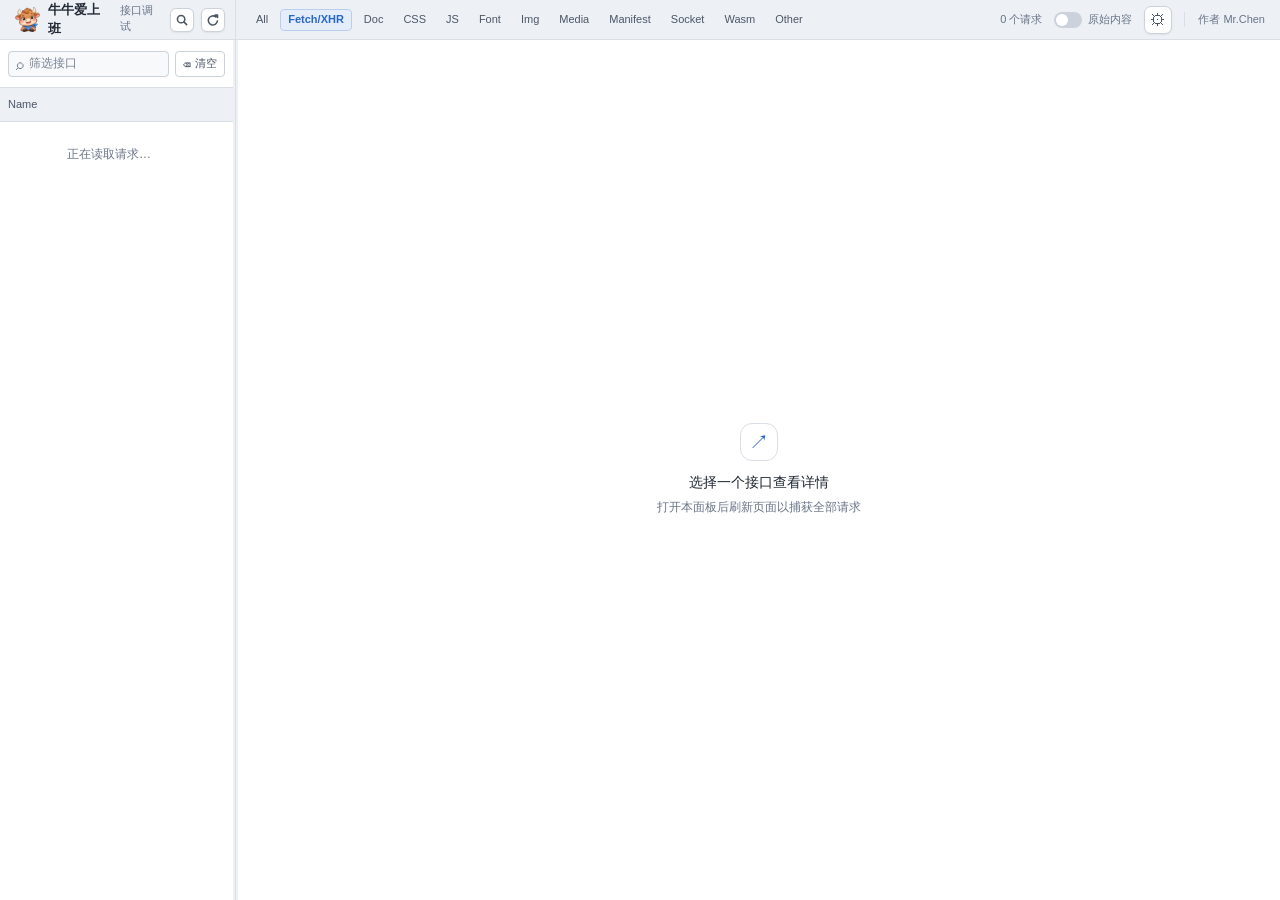
==== commit a6cf623e: "v1.1" ====
--- a/extension/panel.html
+++ b/extension/panel.html
@@ -8,22 +8,43 @@
 </head>
 <body>
   <header class="topbar">
-    <div class="brand">
-      <img src="icon.png" alt="">
-      <div>
-        <h1>牛牛爱上班</h1>
-        <span>接口调试</span>
+    <div class="topbar-left">
+      <div class="brand">
+        <img src="icon.png" alt="">
+        <div>
+          <h1>牛牛爱上班</h1>
+          <span>接口调试</span>
+        </div>
       </div>
+      <button id="global-search" class="icon-button topbar-action" type="button" title="搜索全部接口响应" aria-label="搜索全部接口响应"><svg class="topbar-action-icon" viewBox="0 0 16 16" aria-hidden="true" focusable="false"><circle cx="7" cy="7" r="4.2"></circle><path d="m10.2 10.2 3.1 3.1"></path></svg></button>
+      <button id="reload-page" class="icon-button topbar-action" type="button" title="刷新页面" aria-label="刷新页面"><svg class="topbar-action-icon" viewBox="0 0 16 16" aria-hidden="true" focusable="false"><path d="M13.2 5.2V2.4m0 0h-2.8m2.8 0-2 2.1A5.2 5.2 0 1 0 13 9.3"></path></svg></button>
     </div>
-    <div class="topbar-meta">
-      <span id="request-count">0 个请求</span>
-      <label class="raw-toggle" title="显示未经解密或解码的请求和响应">
-        <input id="raw-mode-toggle" type="checkbox" role="switch" aria-label="原始内容">
-        <span class="raw-toggle-track" aria-hidden="true"></span>
-        <span>原始内容</span>
-      </label>
-      <button id="open-settings" class="icon-button settings-button" type="button" title="解密设置" aria-label="解密设置">⚙</button>
-      <span class="author">作者 Mr.Chen</span>
+    <div class="topbar-divider" aria-hidden="true"></div>
+    <div class="topbar-right">
+      <div class="request-filters" role="toolbar" aria-label="按接口类型筛选">
+        <button type="button" data-request-filter="all" aria-pressed="false">All</button>
+        <button type="button" data-request-filter="fetch-xhr" aria-pressed="true" class="active">Fetch/XHR</button>
+        <button type="button" data-request-filter="document" aria-pressed="false">Doc</button>
+        <button type="button" data-request-filter="stylesheet" aria-pressed="false">CSS</button>
+        <button type="button" data-request-filter="script" aria-pressed="false">JS</button>
+        <button type="button" data-request-filter="font" aria-pressed="false">Font</button>
+        <button type="button" data-request-filter="image" aria-pressed="false">Img</button>
+        <button type="button" data-request-filter="media" aria-pressed="false">Media</button>
+        <button type="button" data-request-filter="manifest" aria-pressed="false">Manifest</button>
+        <button type="button" data-request-filter="websocket" aria-pressed="false">Socket</button>
+        <button type="button" data-request-filter="wasm" aria-pressed="false">Wasm</button>
+        <button type="button" data-request-filter="other" aria-pressed="false">Other</button>
+      </div>
+      <div class="topbar-meta">
+        <span id="request-count">0 个请求</span>
+        <label class="raw-toggle" title="显示未经解密或解码的请求和响应">
+          <input id="raw-mode-toggle" type="checkbox" role="switch" aria-label="原始内容">
+          <span class="raw-toggle-track" aria-hidden="true"></span>
+          <span>原始内容</span>
+        </label>
+        <button id="open-settings" class="icon-button settings-button" type="button" title="设置" aria-label="设置">⚙</button>
+        <span class="author">作者 Mr.Chen</span>
+      </div>
     </div>
   </header>
 
@@ -66,6 +87,7 @@
           <button type="button" data-tab="payload"><svg class="tab-icon" viewBox="0 0 16 16" aria-hidden="true" focusable="false"><path d="M8 2.5v7"></path><path d="m5.2 6.8 2.8 2.8 2.8-2.8"></path><path d="M3.5 11.5v1.2A1.3 1.3 0 0 0 4.8 14h6.4a1.3 1.3 0 0 0 1.3-1.3v-1.2"></path></svg><span>Payload</span></button>
           <button type="button" data-tab="preview"><svg class="tab-icon" viewBox="0 0 16 16" aria-hidden="true" focusable="false"><path d="M1.8 8s2.1-3.7 6.2-3.7S14.2 8 14.2 8s-2.1 3.7-6.2 3.7S1.8 8 1.8 8Z"></path><circle cx="8" cy="8" r="1.6"></circle></svg><span>Preview</span></button>
           <button type="button" data-tab="response"><svg class="tab-icon" viewBox="0 0 16 16" aria-hidden="true" focusable="false"><path d="M4 1.8h5l3 3v9.4H4z"></path><path d="M9 1.8v3h3M6 8h4M6 10.5h4"></path></svg><span>Response</span></button>
+          <button id="table-tab" type="button" data-tab="table" hidden><svg class="tab-icon" viewBox="0 0 16 16" aria-hidden="true" focusable="false"><path d="M2.5 2.5h11v11h-11z"></path><path d="M2.5 6.3h11M2.5 9.7h11M6.2 2.5v11M9.8 2.5v11"></path></svg><span>表格</span></button>
           <button type="button" data-tab="sql"><svg class="tab-icon" viewBox="0 0 16 16" aria-hidden="true" focusable="false"><ellipse cx="8" cy="3.2" rx="4.7" ry="1.7"></ellipse><path d="M3.3 3.2v4.6c0 1 2.1 1.7 4.7 1.7s4.7-.7 4.7-1.7V3.2M3.3 7.8v4.6c0 1 2.1 1.7 4.7 1.7s4.7-.7 4.7-1.7V7.8"></path></svg><span>获取SQL</span></button>
         </nav>
         <div id="detail-content" class="detail-content"></div>
@@ -81,7 +103,7 @@
 
   <dialog id="settings-dialog" class="settings-dialog" aria-labelledby="settings-title">
     <form id="settings-form">
-      <h2 id="settings-title">解密设置</h2>
+      <h2 id="settings-title">设置</h2>
       <label class="settings-field" for="encryption-method">
         <span>解密方式</span>
         <select id="encryption-method">
@@ -102,7 +124,12 @@
           <option value="dark">暗色主题</option>
         </select>
       </label>
-      <p class="settings-hint">解密方式、密钥和主题只保存在此扩展的本地配置中。</p>
+      <label class="settings-field" for="sql-blocked-markers">
+        <span>禁止获取 SQL 的接口标识</span>
+        <textarea id="sql-blocked-markers" rows="3" spellcheck="false" placeholder="每行一个标识"></textarea>
+        <small class="settings-field-hint">支持空格、逗号或换行分隔；接口 URL 包含任一标识时将禁用“获取 SQL”。</small>
+      </label>
+      <p class="settings-hint">解密方式、密钥、主题和 SQL 禁止标识只保存在此扩展的本地配置中。</p>
       <p id="settings-error" class="settings-error" role="alert" hidden></p>
       <div class="settings-actions">
         <button id="reset-default-key" class="secondary-button" type="button">恢复默认</button>
@@ -113,6 +140,39 @@
     </form>
   </dialog>
 
+  <dialog id="sql-confirm-dialog" class="sql-confirm-dialog" aria-labelledby="sql-confirm-title" aria-describedby="sql-confirm-summary sql-confirm-danger">
+    <form method="dialog">
+      <h2 id="sql-confirm-title">确认获取 SQL</h2>
+      <p id="sql-confirm-summary" class="sql-confirm-summary"></p>
+      <div class="sql-confirm-target">
+        <span>将发送的解释接口</span>
+        <code id="sql-confirm-url"></code>
+      </div>
+      <p id="sql-confirm-danger" class="sql-confirm-danger">请勿对写操作的接口执行该操作。仅在确认该接口为查询接口时继续。</p>
+      <div class="settings-actions sql-confirm-actions">
+        <span class="settings-spacer"></span>
+        <button class="secondary-button" type="submit" value="cancel">取消</button>
+        <button class="danger-button" type="submit" value="confirm">确认并获取</button>
+      </div>
+    </form>
+  </dialog>
+
+  <dialog id="global-search-dialog" class="global-search-dialog" aria-labelledby="global-search-title">
+    <form method="dialog" class="global-search-form">
+      <div class="global-search-heading">
+        <h2 id="global-search-title">搜索全部接口响应</h2>
+        <button class="dialog-close" type="submit" value="cancel" aria-label="关闭搜索">×</button>
+      </div>
+      <label class="global-search-input">
+        <span aria-hidden="true">⌕</span>
+        <input id="global-search-input" type="search" autocomplete="off" placeholder="搜索返回内容或接口地址" aria-label="搜索返回内容或接口地址">
+        <button id="global-search-submit" type="button" title="搜索" aria-label="搜索"><svg class="global-search-submit-icon" viewBox="0 0 16 16" aria-hidden="true" focusable="false"><circle cx="7" cy="7" r="4.2"></circle><path d="m10.2 10.2 3.1 3.1"></path></svg></button>
+      </label>
+      <p id="global-search-status" class="global-search-status">输入关键词搜索已捕获的接口响应。</p>
+      <div id="global-search-results" class="global-search-results" role="listbox" aria-label="全局搜索结果"></div>
+    </form>
+  </dialog>
+
   <script src="vendor/crypto-js.js"></script>
   <script type="module" src="panel.js"></script>
 </body>
--- a/extension/panel.css
+++ b/extension/panel.css
@@ -87,19 +87,23 @@
 .topbar {
   height: 40px;
   flex: 0 0 40px;
-  display: flex;
+  display: grid;
+  grid-template-columns: minmax(180px, var(--sidebar-width, 18.2%)) 5px minmax(0, 1fr);
   align-items: center;
-  justify-content: space-between;
-  padding: 0 15px;
+  padding: 0;
   border-bottom: 1px solid var(--border);
   background: var(--surface-raised);
 }
+.topbar-left { min-width: 0; display: flex; align-items: center; gap: 7px; padding: 0 8px 0 15px; }
+.topbar-divider { position: relative; align-self: stretch; background: var(--surface-raised); }
+.topbar-divider::after { position: absolute; inset: 0 2px; background: var(--border); content: ""; }
+.topbar-right { min-width: 0; display: grid; grid-template-columns: minmax(0, 1fr) auto; align-items: center; }
 .brand { display: flex; align-items: center; gap: 8px; }
 .brand img { width: 25px; height: 25px; border-radius: 6px; }
 .brand > div { display: flex; align-items: baseline; gap: 8px; }
 .brand h1 { margin: 0; font-size: 13px; font-weight: 650; }
 .brand span, .topbar-meta { color: var(--muted); font-size: 11px; }
-.topbar-meta { display: flex; align-items: center; gap: 16px; }
+.topbar-meta { display: flex; align-items: center; justify-content: flex-end; gap: 12px; padding: 0 15px; }
 .raw-toggle { display: inline-flex; align-items: center; gap: 6px; cursor: pointer; user-select: none; }
 .raw-toggle input { position: absolute; width: 1px; height: 1px; opacity: 0; }
 .raw-toggle-track { position: relative; width: 28px; height: 16px; border-radius: 999px; background: var(--control-border); transition: background .15s ease; }
@@ -123,13 +127,22 @@
 .search-box input::placeholder { color: var(--placeholder); }
 .icon-button { padding: 5px 7px; border: 0; border-radius: 4px; color: var(--text-soft); background: transparent; cursor: pointer; }
 .icon-button:hover { color: var(--text-strong); background: var(--hover); }
+.topbar-left .topbar-action:first-of-type { margin-left: auto; }
+.topbar-action { width: 24px; height: 24px; flex: 0 0 24px; display: inline-flex; align-items: center; justify-content: center; padding: 0; border: 1px solid var(--control-border); border-radius: 6px; color: var(--text-soft); background: var(--surface); box-shadow: 0 1px 2px rgba(32, 45, 62, .08); line-height: 1; }
+.topbar-action:hover { border-color: var(--blue); color: var(--blue); background: var(--hover); box-shadow: 0 2px 5px rgba(32, 45, 62, .12); }
+.topbar-action-icon { width: 14px; height: 14px; fill: none; stroke: currentColor; stroke-width: 1.8; stroke-linecap: round; stroke-linejoin: round; }
 .clear-button { height: 26px; display: inline-flex; align-items: center; gap: 4px; padding: 0 7px; border: 1px solid var(--control-border); border-radius: 4px; background: var(--surface); font-size: 11px; }
 .clear-button:hover { border-color: var(--blue); background: var(--hover); }
 .button-icon { font-size: 15px; line-height: 1; }
-.settings-button { width: 30px; height: 30px; padding: 0; font-size: 17px; line-height: 1; }
+.settings-button { width: 28px; height: 28px; padding: 0; border: 1px solid var(--control-border); border-radius: 7px; color: var(--text-soft); background: var(--surface); box-shadow: 0 1px 2px rgba(32, 45, 62, .08); font-size: 16px; line-height: 1; }
+.settings-button:hover { border-color: var(--blue); color: var(--blue); background: var(--hover); box-shadow: 0 2px 5px rgba(32, 45, 62, .12); }
+.request-filters { min-width: 0; display: flex; align-items: center; gap: 4px; overflow-x: auto; overflow-y: hidden; padding: 0 10px; scrollbar-width: thin; }
+.request-filters button { height: 22px; flex: 0 0 auto; padding: 0 7px; border: 1px solid transparent; border-radius: 4px; color: var(--text-soft); background: transparent; cursor: pointer; font-size: 11px; white-space: nowrap; }
+.request-filters button:hover { color: var(--text-strong); background: var(--hover); }
+.request-filters button.active { border-color: #b9cdef; color: var(--blue); background: var(--selected); font-weight: 600; }
 .list-heading { height: 34px; flex: 0 0 34px; display: flex; align-items: center; padding: 0 8px; border-bottom: 1px solid var(--border); color: var(--text-soft); background: var(--surface-raised); font-size: 11px; }
 .request-list { flex: 1 1 0; min-height: 0; overflow-x: hidden; overflow-y: scroll; scrollbar-gutter: stable; }
-.request-row { width: 100%; min-height: 24px; display: grid; grid-template-columns: 16px minmax(0, 1fr); align-items: center; gap: 6px; padding: 3px 8px; border: 0; color: inherit; line-height: 1.35; text-align: left; background: transparent; cursor: pointer; }
+.request-row { width: 100%; min-height: 24px; display: grid; grid-template-columns: 16px minmax(0, 1fr) auto; align-items: center; gap: 6px; padding: 3px 8px; border: 0; color: inherit; line-height: 1.35; text-align: left; background: transparent; cursor: pointer; }
 .request-row:nth-child(even) { background: var(--kv-alt); }
 .request-row:hover { background: var(--hover); }
 .request-row.selected { background: var(--selected); box-shadow: inset 2px 0 var(--blue); }
@@ -137,6 +150,7 @@
 .request-type-icon.text { font-size: 10px; }
 .request-type-icon.explain { width: 24px; color: var(--blue); font-size: 9px; letter-spacing: -.3px; }
 .request-name { min-width: 0; overflow: hidden; font-size: 12px; text-overflow: ellipsis; white-space: nowrap; }
+.request-table-badge { width: 14px; height: 14px; display: inline-flex; align-items: center; justify-content: center; border-radius: 50%; color: #fff; background: #f2b01e; font-size: 8px; font-weight: 700; line-height: 1; }
 .list-empty { padding: 24px 16px; color: var(--muted); text-align: center; }
 
 .details { min-width: 0; min-height: 0; overflow: hidden; background: var(--surface); }
@@ -156,14 +170,17 @@
 .summary-meta .status-error { color: var(--error); }
 .response-state { max-width: 45%; margin-left: auto; overflow: hidden; color: var(--text-soft); font-size: 10px; text-overflow: ellipsis; white-space: nowrap; }
 .response-state.decrypted { color: var(--green); }
-.detail-tabs { height: 34px; flex: 0 0 34px; display: flex; align-items: stretch; gap: 16px; overflow-x: auto; padding: 0 16px; border-bottom: 1px solid var(--border); background: var(--surface-raised); }
+.detail-tabs { height: 34px; flex: 0 0 34px; display: flex; align-items: stretch; gap: 16px; overflow-x: auto; overflow-y: hidden; scrollbar-width: none; padding: 0 16px; border-bottom: 1px solid var(--border); background: var(--surface-raised); }
+.detail-tabs::-webkit-scrollbar { display: none; }
 .detail-tabs button { position: relative; flex: 0 0 auto; display: inline-flex; align-items: center; gap: 5px; padding: 0 1px; border: 0; color: var(--tab); background: transparent; cursor: pointer; }
+.detail-tabs button[hidden] { display: none; }
 .tab-icon { width: 14px; height: 14px; flex: 0 0 14px; color: currentColor; fill: none; stroke: currentColor; stroke-width: 1.7; stroke-linecap: round; stroke-linejoin: round; opacity: .88; }
 .detail-tabs button:hover { color: var(--text-strong); }
-.detail-tabs button.active { color: var(--tab-active); }
+.detail-tabs button.active { color: #d93025; font-weight: 400; }
 .detail-tabs button.active::after { position: absolute; right: 0; bottom: -1px; left: 0; height: 2px; background: var(--blue); content: ""; }
 .detail-content { flex: 1; min-height: 0; overflow: auto; padding: 14px 16px 24px; }
-.detail-content[data-tab="sql"] { padding-top: 8px; }
+.detail-content[data-tab="sql"] { padding-top: 0; }
+.detail-content[data-tab="table"] { padding-top: 0; }
 .response-search { height: 36px; flex: 0 0 36px; display: flex; align-items: center; gap: 7px; padding: 0 10px; border-top: 1px solid var(--border); color: var(--muted); background: var(--surface); }
 .response-search[hidden] { display: none; }
 .response-search:focus-within { color: var(--blue); }
@@ -191,7 +208,7 @@
 .sql-number { color: var(--tree-number); }
 .sql-identifier { color: var(--tree-key); }
 .sql-operator { color: var(--tree-boolean); }
-.sql-toolbar { height: 34px; min-height: 34px; flex: 0 0 34px; display: flex; align-items: center; justify-content: space-between; gap: 12px; margin-bottom: 10px; }
+.sql-toolbar { position: sticky; z-index: 2; top: 0; height: 42px; min-height: 42px; flex: 0 0 42px; display: flex; align-items: center; justify-content: space-between; gap: 12px; margin-bottom: 10px; padding-top: 8px; background: var(--surface); }
 .sql-actions { display: flex; flex: 0 0 auto; gap: 8px; }
 .sql-state { min-width: 0; flex: 1; overflow: hidden; margin: 0; padding: 0; text-align: right; text-overflow: ellipsis; white-space: nowrap; }
 .detail-content[data-tab="sql"] .sql-state { padding: 0; text-align: right; }
@@ -199,6 +216,11 @@
 .sql-copy-button:hover { background: var(--hover); }
 .sql-copy-button:disabled { opacity: .55; cursor: not-allowed; }
 .empty-note { padding: 22px 12px; color: var(--muted); text-align: center; }
+.binary-preview { min-height: 160px; display: flex; align-items: center; justify-content: center; padding: 14px; border: 1px solid var(--kv-border); background: var(--input-bg); }
+.binary-preview img { display: block; max-width: 100%; max-height: calc(100vh - 180px); object-fit: contain; }
+.binary-preview audio { width: min(520px, 100%); }
+.binary-preview video { display: block; max-width: 100%; max-height: calc(100vh - 180px); }
+.binary-preview iframe { width: 100%; height: calc(100vh - 210px); min-height: 360px; border: 0; background: #fff; }
 .tree { padding-left: 2px; color: var(--text); font: 11px/1.55 Consolas, "SFMono-Regular", Menlo, monospace; }
 .tree details { margin-left: 12px; }
 .tree summary { color: var(--text-soft); cursor: pointer; }
@@ -208,6 +230,14 @@
 .tree-value.number { color: var(--tree-number); }
 .tree-value.boolean { color: var(--tree-boolean); }
 .tree-value.null { color: var(--muted); }
+.table-summary { margin: 0 0 8px; color: var(--muted); font-size: 11px; }
+.detail-content[data-tab="table"] .table-summary { padding-top: 14px; }
+.data-table { width: 100%; border-collapse: collapse; color: var(--kv-value); font-size: 11px; }
+.data-table th, .data-table td { padding: 6px 8px; border: 1px solid var(--kv-border); text-align: left; vertical-align: middle; overflow-wrap: anywhere; }
+.data-table .table-index { width: 42px; color: var(--muted); text-align: center; white-space: nowrap; }
+.data-table th { position: sticky; z-index: 2; top: 0; color: var(--text-strong); background: var(--surface-raised); font-weight: 600; white-space: nowrap; }
+.data-table td { font: 11px/1.45 Consolas, "SFMono-Regular", Menlo, monospace; white-space: pre-wrap; }
+.data-table tbody tr:nth-child(even) { background: var(--kv-alt); }
 
 .detail-content[data-tab="payload"] .kv-key,
 .detail-content[data-tab="payload"] .kv-value,
@@ -225,7 +255,10 @@
 .settings-dialog h2 { margin: 0 0 16px; color: var(--text-strong); font-size: 16px; }
 .settings-field { display: flex; flex-direction: column; gap: 6px; font-weight: 600; }
 .settings-field + .settings-field { margin-top: 14px; }
-.settings-field input, .settings-field select { width: 100%; height: 36px; padding: 0 10px; border: 1px solid var(--control-border); border-radius: 5px; color: var(--text); background: var(--input-bg); font: 13px Consolas, "SFMono-Regular", Menlo, monospace; }
+.settings-field input, .settings-field select, .settings-field textarea { width: 100%; padding: 0 10px; border: 1px solid var(--control-border); border-radius: 5px; color: var(--text); background: var(--input-bg); font: 13px Consolas, "SFMono-Regular", Menlo, monospace; }
+.settings-field input, .settings-field select { height: 36px; }
+.settings-field textarea { min-height: 72px; padding-block: 8px; line-height: 1.45; resize: vertical; }
+.settings-field-hint { color: var(--muted); font-weight: 400; line-height: 1.45; }
 .settings-hint { margin: 8px 0 0; color: var(--muted); }
 .settings-error { margin: 8px 0 0; color: var(--error); }
 .settings-actions { display: flex; align-items: center; gap: 8px; margin-top: 20px; }
@@ -233,7 +266,43 @@
 .settings-actions button { min-height: 32px; padding: 0 11px; border: 1px solid var(--control-border); border-radius: 5px; color: var(--text); background: var(--surface); cursor: pointer; }
 .settings-actions button:hover { background: var(--hover); }
 .settings-actions .primary-button { border-color: var(--blue); color: #fff; background: var(--blue); }
-.settings-actions .primary-button:hover { filter: brightness(1.08); }
+.settings-actions .primary-button:hover { color: #fff; background: var(--blue); filter: brightness(1.08); }
+.sql-confirm-dialog { width: min(560px, calc(100vw - 32px)); padding: 20px; border: 1px solid var(--border); border-radius: 10px; color: var(--text); background: var(--surface); box-shadow: 0 16px 48px rgba(0, 0, 0, .22); }
+.sql-confirm-dialog::backdrop { background: rgba(14, 20, 30, .42); }
+.sql-confirm-dialog h2 { margin: 0 0 12px; color: var(--text-strong); font-size: 16px; }
+.sql-confirm-summary { margin: 0; line-height: 1.6; }
+.sql-confirm-target { margin-top: 14px; padding: 10px 12px; border: 1px solid var(--border); border-radius: 6px; background: var(--input-bg); }
+.sql-confirm-target span { display: block; margin-bottom: 6px; color: var(--muted); font-size: 12px; font-weight: 600; }
+.sql-confirm-target code { color: var(--text-strong); font: 12px/1.5 Consolas, "SFMono-Regular", Menlo, monospace; overflow-wrap: anywhere; }
+.sql-confirm-danger { margin: 14px 0 0; color: var(--error); font-weight: 700; line-height: 1.55; }
+.sql-confirm-actions { margin-top: 16px; }
+.settings-actions .danger-button { border-color: var(--error); color: #fff; background: var(--error); }
+.settings-actions .danger-button:hover { color: #fff; background: var(--error); filter: brightness(1.08); }
+.global-search-dialog { width: min(620px, calc(100vw - 32px)); max-height: min(680px, calc(100vh - 32px)); overflow: hidden; padding: 0; border: 1px solid var(--border); border-radius: 10px; color: var(--text); background: var(--surface); box-shadow: 0 16px 48px rgba(0, 0, 0, .22); }
+.global-search-dialog::backdrop { background: rgba(14, 20, 30, .42); }
+.global-search-form { display: flex; min-height: 0; max-height: min(680px, calc(100vh - 32px)); overflow: hidden; flex-direction: column; padding: 20px; }
+.global-search-heading { display: flex; align-items: center; justify-content: space-between; gap: 12px; }
+.global-search-heading h2 { margin: 0 0 14px; color: var(--text-strong); font-size: 16px; }
+.dialog-close { width: 28px; height: 28px; margin-top: -8px; padding: 0; border: 0; border-radius: 5px; color: var(--muted); background: transparent; cursor: pointer; font-size: 22px; line-height: 1; }
+.dialog-close:hover { color: var(--text-strong); background: var(--hover); }
+.global-search-input { display: flex; align-items: center; gap: 7px; height: 38px; padding: 3px 5px 3px 9px; border: 1px solid var(--control-border); border-radius: 8px; color: var(--muted); background: var(--input-bg); }
+.global-search-input:focus-within { border-color: var(--blue); color: var(--blue); }
+.global-search-input span { font-size: 18px; line-height: 1; }
+.global-search-input input { min-width: 0; width: 100%; padding: 0; border: 0; outline: 0; color: var(--text); background: transparent; }
+.global-search-submit { width: 34px; min-width: 34px; height: 30px; flex: 0 0 34px; display: inline-flex; align-items: center; justify-content: center; padding: 0; border: 0 !important; border-radius: 6px; color: var(--blue); background: transparent !important; box-shadow: none !important; cursor: pointer; appearance: none; }
+.global-search-submit:hover { background: var(--hover); }
+.global-search-submit:focus, .global-search-submit:focus-visible { outline: none !important; }
+.global-search-submit-icon { width: 15px; height: 15px; fill: none; stroke: currentColor; stroke-width: 1.9; stroke-linecap: round; stroke-linejoin: round; }
+.global-search-status { margin: 12px 0 8px; color: var(--muted); font-size: 11px; }
+.global-search-results { min-height: 0; flex: 1 1 auto; overflow: auto; border-top: 1px solid var(--border); }
+.global-search-result { display: block; width: 100%; padding: 10px 4px; border: 0; border-bottom: 1px solid var(--line-subtle); color: var(--text); background: transparent; cursor: pointer; text-align: left; }
+.global-search-result:hover { background: var(--hover); }
+.global-search-result-title { display: flex; align-items: center; gap: 7px; min-width: 0; }
+.global-search-result-title strong { overflow: hidden; text-overflow: ellipsis; white-space: nowrap; }
+.global-search-result-title span { color: var(--muted); font: 10px Consolas, "SFMono-Regular", Menlo, monospace; }
+.global-search-result-url { overflow: hidden; margin-top: 3px; color: var(--muted); font-size: 11px; text-overflow: ellipsis; white-space: nowrap; }
+.global-search-result-snippet { display: -webkit-box; overflow: hidden; margin-top: 5px; color: var(--code); font: 11px/1.45 Consolas, "SFMono-Regular", Menlo, monospace; -webkit-box-orient: vertical; -webkit-line-clamp: 3; }
+.global-search-empty { padding: 22px 4px; color: var(--muted); text-align: center; }
 
 @media (max-width: 760px) {
   .topbar-meta { gap: 8px; }
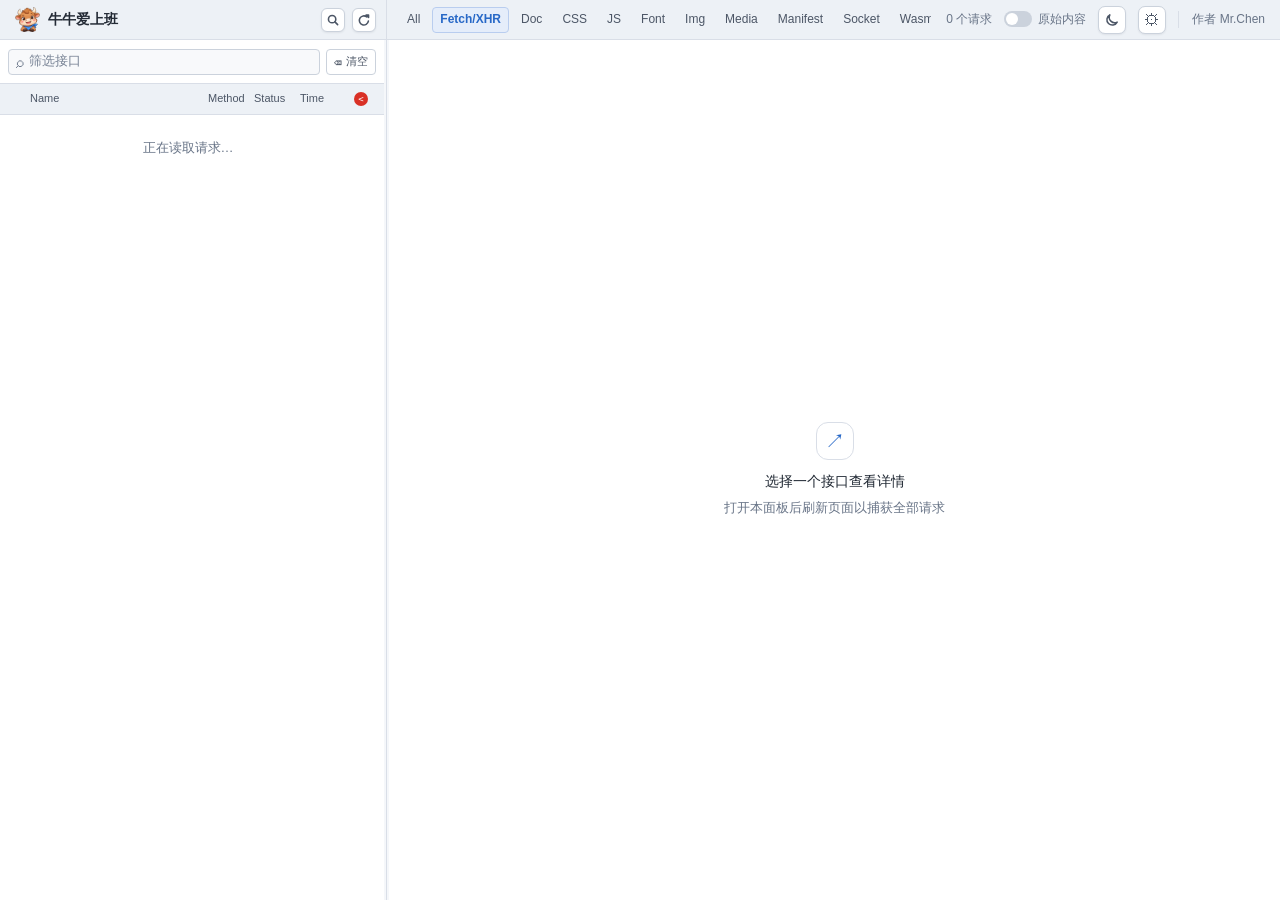
==== commit 6742e9f5: "v1.1.1@重构优化" ====
--- a/extension/panel.html
+++ b/extension/panel.html
@@ -13,7 +13,6 @@
         <img src="icon.png" alt="">
         <div>
           <h1>牛牛爱上班</h1>
-          <span>接口调试</span>
         </div>
       </div>
       <button id="global-search" class="icon-button topbar-action" type="button" title="搜索全部接口响应" aria-label="搜索全部接口响应"><svg class="topbar-action-icon" viewBox="0 0 16 16" aria-hidden="true" focusable="false"><circle cx="7" cy="7" r="4.2"></circle><path d="m10.2 10.2 3.1 3.1"></path></svg></button>
@@ -42,6 +41,10 @@
           <span class="raw-toggle-track" aria-hidden="true"></span>
           <span>原始内容</span>
         </label>
+        <button id="toggle-theme" class="icon-button theme-toggle-button" type="button" title="切换到暗色主题" aria-label="切换到暗色主题">
+          <svg class="theme-icon theme-icon-moon" viewBox="0 0 16 16" aria-hidden="true" focusable="false"><path d="M13 10.8A5.8 5.8 0 0 1 5.2 3a5.8 5.8 0 1 0 7.8 7.8Z"></path></svg>
+          <svg class="theme-icon theme-icon-sun" viewBox="0 0 16 16" aria-hidden="true" focusable="false"><circle cx="8" cy="8" r="2.6"></circle><path d="M8 1.5v1.4M8 13.1v1.4M1.5 8h1.4M13.1 8h1.4M3.4 3.4l1 1M11.6 11.6l1 1M12.6 3.4l-1 1M4.4 11.6l-1 1"></path></svg>
+        </button>
         <button id="open-settings" class="icon-button settings-button" type="button" title="设置" aria-label="设置">⚙</button>
         <span class="author">作者 Mr.Chen</span>
       </div>
@@ -57,7 +60,13 @@
         </label>
         <button id="clear-requests" class="icon-button clear-button" type="button" title="清空请求" aria-label="清空请求"><span class="button-icon" aria-hidden="true">⌫</span><span>清空</span></button>
       </div>
-      <div class="list-heading"><span>Name</span></div>
+      <div class="list-heading">
+        <span class="list-heading-name">Name</span>
+        <span class="list-heading-method">Method</span>
+        <span class="list-heading-status">Status</span>
+        <span class="list-heading-time">Time</span>
+        <button id="toggle-request-list-mode" class="list-heading-toggle" type="button" title="收起 Method、Status、Time" aria-label="收起 Method、Status、Time">&lt;</button>
+      </div>
       <div id="request-list" class="request-list" role="listbox" aria-label="接口请求">
         <div class="list-empty">正在读取请求…</div>
       </div>
@@ -117,19 +126,12 @@
         <span>解密密钥</span>
         <input id="aes-key" type="password" autocomplete="off" spellcheck="false" required>
       </label>
-      <label class="settings-field" for="theme-select">
-        <span>主题</span>
-        <select id="theme-select">
-          <option value="light">亮色主题</option>
-          <option value="dark">暗色主题</option>
-        </select>
-      </label>
       <label class="settings-field" for="sql-blocked-markers">
         <span>禁止获取 SQL 的接口标识</span>
         <textarea id="sql-blocked-markers" rows="3" spellcheck="false" placeholder="每行一个标识"></textarea>
         <small class="settings-field-hint">支持空格、逗号或换行分隔；接口 URL 包含任一标识时将禁用“获取 SQL”。</small>
       </label>
-      <p class="settings-hint">解密方式、密钥、主题和 SQL 禁止标识只保存在此扩展的本地配置中。</p>
+      <p class="settings-hint">解密方式、密钥和 SQL 禁止标识只保存在此扩展的本地配置中。</p>
       <p id="settings-error" class="settings-error" role="alert" hidden></p>
       <div class="settings-actions">
         <button id="reset-default-key" class="secondary-button" type="button">恢复默认</button>
@@ -173,6 +175,16 @@
     </form>
   </dialog>
 
+  <dialog id="table-cell-dialog" class="table-cell-dialog" aria-labelledby="table-cell-title">
+    <form method="dialog">
+      <div class="global-search-heading">
+        <h2 id="table-cell-title">完整单元格内容</h2>
+        <button class="dialog-close" type="submit" value="cancel" aria-label="关闭完整内容">×</button>
+      </div>
+      <pre id="table-cell-value" class="table-cell-value"></pre>
+    </form>
+  </dialog>
+
   <script src="vendor/crypto-js.js"></script>
   <script type="module" src="panel.js"></script>
 </body>
--- a/extension/panel.css
+++ b/extension/panel.css
@@ -80,9 +80,9 @@
 * { box-sizing: border-box; }
 html, body { width: 100%; height: 100%; margin: 0; overflow: hidden; }
 body { display: flex; flex-direction: column; min-width: 520px; }
-button, input { font: inherit; }
+button, input, select, textarea { font: inherit; }
 button { color: inherit; }
-button:focus-visible, input:focus-visible { outline: 2px solid var(--blue); outline-offset: 2px; }
+button:focus-visible, input:focus-visible, select:focus-visible, textarea:focus-visible { outline: 2px solid var(--blue); outline-offset: 2px; }
 
 .topbar {
   height: 40px;
@@ -102,7 +102,7 @@
 .brand img { width: 25px; height: 25px; border-radius: 6px; }
 .brand > div { display: flex; align-items: baseline; gap: 8px; }
 .brand h1 { margin: 0; font-size: 13px; font-weight: 650; }
-.brand span, .topbar-meta { color: var(--muted); font-size: 11px; }
+.topbar-meta { color: var(--muted); font-size: 11px; }
 .topbar-meta { display: flex; align-items: center; justify-content: flex-end; gap: 12px; padding: 0 15px; }
 .raw-toggle { display: inline-flex; align-items: center; gap: 6px; cursor: pointer; user-select: none; }
 .raw-toggle input { position: absolute; width: 1px; height: 1px; opacity: 0; }
@@ -115,7 +115,7 @@
 
 .workspace { flex: 1; min-height: 0; display: grid; grid-template-columns: minmax(180px, var(--sidebar-width, 18.2%)) 5px minmax(250px, 1fr); }
 .request-sidebar { display: flex; flex-direction: column; min-width: 0; min-height: 0; background: var(--surface); }
-.resize-divider { position: relative; z-index: 1; background: var(--surface-raised); cursor: col-resize; touch-action: none; }
+.resize-divider { position: relative; z-index: 1; background: transparent; cursor: col-resize; touch-action: none; }
 .resize-divider::after { position: absolute; inset: 0 2px; background: var(--border); content: ""; pointer-events: none; }
 .resize-divider:hover::after, .resize-divider:focus-visible::after { background: var(--blue); }
 body.is-resizing { cursor: col-resize; user-select: none; }
@@ -136,11 +136,19 @@
 .button-icon { font-size: 15px; line-height: 1; }
 .settings-button { width: 28px; height: 28px; padding: 0; border: 1px solid var(--control-border); border-radius: 7px; color: var(--text-soft); background: var(--surface); box-shadow: 0 1px 2px rgba(32, 45, 62, .08); font-size: 16px; line-height: 1; }
 .settings-button:hover { border-color: var(--blue); color: var(--blue); background: var(--hover); box-shadow: 0 2px 5px rgba(32, 45, 62, .12); }
+.theme-toggle-button { width: 28px; height: 28px; display: inline-flex; align-items: center; justify-content: center; padding: 0; border: 1px solid var(--control-border); border-radius: 7px; color: var(--text-soft); background: var(--surface); box-shadow: 0 1px 2px rgba(32, 45, 62, .08); }
+.theme-toggle-button:hover { border-color: var(--blue); color: var(--blue); background: var(--hover); box-shadow: 0 2px 5px rgba(32, 45, 62, .12); }
+.theme-icon { width: 15px; height: 15px; fill: none; stroke: currentColor; stroke-width: 1.6; stroke-linecap: round; stroke-linejoin: round; }
+.theme-icon-sun { display: none; color: #d93025; }
+:root[data-theme="dark"] .theme-icon-moon { display: none; }
+:root[data-theme="dark"] .theme-icon-sun { display: block; }
 .request-filters { min-width: 0; display: flex; align-items: center; gap: 4px; overflow-x: auto; overflow-y: hidden; padding: 0 10px; scrollbar-width: thin; }
 .request-filters button { height: 22px; flex: 0 0 auto; padding: 0 7px; border: 1px solid transparent; border-radius: 4px; color: var(--text-soft); background: transparent; cursor: pointer; font-size: 11px; white-space: nowrap; }
 .request-filters button:hover { color: var(--text-strong); background: var(--hover); }
 .request-filters button.active { border-color: #b9cdef; color: var(--blue); background: var(--selected); font-weight: 600; }
 .list-heading { height: 34px; flex: 0 0 34px; display: flex; align-items: center; padding: 0 8px; border-bottom: 1px solid var(--border); color: var(--text-soft); background: var(--surface-raised); font-size: 11px; }
+.list-heading-method, .list-heading-status, .list-heading-time, .list-heading-toggle,
+.request-method, .request-status, .request-time { display: none; }
 .request-list { flex: 1 1 0; min-height: 0; overflow-x: hidden; overflow-y: scroll; scrollbar-gutter: stable; }
 .request-row { width: 100%; min-height: 24px; display: grid; grid-template-columns: 16px minmax(0, 1fr) auto; align-items: center; gap: 6px; padding: 3px 8px; border: 0; color: inherit; line-height: 1.35; text-align: left; background: transparent; cursor: pointer; }
 .request-row:nth-child(even) { background: var(--kv-alt); }
@@ -151,6 +159,7 @@
 .request-type-icon.explain { width: 24px; color: var(--blue); font-size: 9px; letter-spacing: -.3px; }
 .request-name { min-width: 0; overflow: hidden; font-size: 12px; text-overflow: ellipsis; white-space: nowrap; }
 .request-table-badge { width: 14px; height: 14px; display: inline-flex; align-items: center; justify-content: center; border-radius: 50%; color: #fff; background: #f2b01e; font-size: 8px; font-weight: 700; line-height: 1; }
+.request-table-badge.empty { visibility: hidden; }
 .list-empty { padding: 24px 16px; color: var(--muted); text-align: center; }
 
 .details { min-width: 0; min-height: 0; overflow: hidden; background: var(--surface); }
@@ -250,7 +259,7 @@
 .detail-content[data-tab="headers"] .kv-value { font-size: 12px; }
 .detail-content[data-tab="headers"] .empty-note { font-size: 13px; }
 
-.settings-dialog { width: min(420px, calc(100vw - 32px)); padding: 20px; border: 1px solid var(--border); border-radius: 10px; color: var(--text); background: var(--surface); box-shadow: 0 16px 48px rgba(0, 0, 0, .22); }
+.settings-dialog { width: min(420px, calc(100vw - 32px)); max-height: calc(100vh - 32px); overflow: auto; padding: 20px; border: 1px solid var(--border); border-radius: 10px; color: var(--text); background: var(--surface); box-shadow: 0 16px 48px rgba(0, 0, 0, .22); }
 .settings-dialog::backdrop { background: rgba(14, 20, 30, .42); }
 .settings-dialog h2 { margin: 0 0 16px; color: var(--text-strong); font-size: 16px; }
 .settings-field { display: flex; flex-direction: column; gap: 6px; font-weight: 600; }
@@ -291,7 +300,6 @@
 .global-search-input input { min-width: 0; width: 100%; padding: 0; border: 0; outline: 0; color: var(--text); background: transparent; }
 .global-search-submit { width: 34px; min-width: 34px; height: 30px; flex: 0 0 34px; display: inline-flex; align-items: center; justify-content: center; padding: 0; border: 0 !important; border-radius: 6px; color: var(--blue); background: transparent !important; box-shadow: none !important; cursor: pointer; appearance: none; }
 .global-search-submit:hover { background: var(--hover); }
-.global-search-submit:focus, .global-search-submit:focus-visible { outline: none !important; }
 .global-search-submit-icon { width: 15px; height: 15px; fill: none; stroke: currentColor; stroke-width: 1.9; stroke-linecap: round; stroke-linejoin: round; }
 .global-search-status { margin: 12px 0 8px; color: var(--muted); font-size: 11px; }
 .global-search-results { min-height: 0; flex: 1 1 auto; overflow: auto; border-top: 1px solid var(--border); }
@@ -308,3 +316,122 @@
   .topbar-meta { gap: 8px; }
   .author { display: none; }
 }
+
+/* The compact professional layout is shared by both light and dark themes. */
+
+:root:is([data-theme="light"], [data-theme="dark"]) { font-size: 13px; }
+:root:is([data-theme="light"], [data-theme="dark"]) .topbar { height: 44px; flex-basis: 44px; }
+:root:is([data-theme="light"], [data-theme="dark"]) .brand h1 { font-size: 14px; }
+:root:is([data-theme="light"], [data-theme="dark"]) .topbar-meta,
+:root:is([data-theme="light"], [data-theme="dark"]) .request-filters button { font-size: 12px; }
+:root:is([data-theme="light"], [data-theme="dark"]) .request-filters button { height: 26px; }
+:root:is([data-theme="light"], [data-theme="dark"]) .list-toolbar { height: 48px; flex-basis: 48px; }
+:root:is([data-theme="light"], [data-theme="dark"]) .list-heading { height: 34px; flex-basis: 34px; }
+:root:is([data-theme="light"], [data-theme="dark"]) .list-heading-toggle { display: inline-flex; align-items: center; justify-content: center; width: 14px; height: 14px; align-self: center; padding: 0; border: 0; border-radius: 50%; color: #fff; background: #d93025; cursor: pointer; font: 9px/1 Consolas, "SFMono-Regular", Menlo, monospace; }
+:root:is([data-theme="light"], [data-theme="dark"]) .list-heading-toggle:hover { background: #b3261e; }
+:root:is([data-theme="light"], [data-theme="dark"]) .request-row { min-height: 30px; }
+:root:is([data-theme="light"], [data-theme="dark"]) .request-name { font-size: 13px; }
+:root:is([data-theme="light"], [data-theme="dark"]) .detail-tabs button.active { color: var(--tab-active); font-weight: 600; }
+:root:is([data-theme="light"], [data-theme="dark"]) .empty-note { display: flex; align-items: center; justify-content: center; gap: 8px; }
+:root:is([data-theme="light"], [data-theme="dark"]) .empty-note-icon { width: 20px; height: 20px; flex: 0 0 20px; display: inline-grid; place-items: center; border: 1px solid var(--border); border-radius: 50%; color: var(--muted); font-weight: 700; }
+:root:is([data-theme="light"], [data-theme="dark"]) .empty-note.loading .empty-note-icon { color: var(--blue); animation: professional-spin 1s linear infinite; }
+:root:is([data-theme="light"], [data-theme="dark"]) .empty-note.error .empty-note-icon { border-color: color-mix(in srgb, var(--error) 45%, var(--border)); color: var(--error); }
+@keyframes professional-spin { to { transform: rotate(360deg); } }
+
+:root:is([data-theme="light"], [data-theme="dark"])[data-request-list-mode="detailed"] .request-sidebar {
+  --request-method-width: 42px;
+  --request-status-width: 42px;
+  --request-time-width: 50px;
+}
+:root:is([data-theme="light"], [data-theme="dark"]) .request-sidebar {
+  --request-list-column-gap: 4px;
+  --request-list-scrollbar-width: 8px;
+  --request-name-min-width: 110px;
+}
+:root:is([data-theme="light"], [data-theme="dark"])[data-request-list-mode="detailed"] .list-heading {
+  display: grid;
+  grid-template-columns: minmax(var(--request-name-min-width), 1fr) var(--request-method-width) var(--request-status-width) var(--request-time-width) 14px;
+  gap: var(--request-list-column-gap);
+  padding-right: calc(8px + var(--request-list-scrollbar-width));
+  padding-left: calc(8px + 18px + var(--request-list-column-gap));
+}
+:root:is([data-theme="light"], [data-theme="dark"])[data-request-list-mode="detailed"] .list-heading-method,
+:root:is([data-theme="light"], [data-theme="dark"])[data-request-list-mode="detailed"] .list-heading-status,
+:root:is([data-theme="light"], [data-theme="dark"])[data-request-list-mode="detailed"] .list-heading-time,
+:root:is([data-theme="light"], [data-theme="dark"])[data-request-list-mode="detailed"] .request-method,
+:root:is([data-theme="light"], [data-theme="dark"])[data-request-list-mode="detailed"] .request-status,
+:root:is([data-theme="light"], [data-theme="dark"])[data-request-list-mode="detailed"] .request-time { display: block; }
+:root:is([data-theme="light"], [data-theme="dark"])[data-request-list-mode="detailed"] .request-row {
+  grid-template-columns: 18px minmax(var(--request-name-min-width), 1fr) var(--request-method-width) var(--request-status-width) var(--request-time-width) 14px;
+  gap: var(--request-list-column-gap);
+}
+:root:is([data-theme="light"], [data-theme="dark"])[data-request-list-mode="detailed"] .request-list::-webkit-scrollbar { width: var(--request-list-scrollbar-width); }
+:root:is([data-theme="light"], [data-theme="dark"])[data-request-list-mode="minimal"] .list-heading {
+  display: grid;
+  grid-template-columns: minmax(var(--request-name-min-width), 1fr) 14px;
+  gap: var(--request-list-column-gap);
+  padding-right: 8px;
+  padding-left: calc(8px + 18px + var(--request-list-column-gap));
+}
+:root:is([data-theme="light"], [data-theme="dark"])[data-request-list-mode="minimal"] .list-heading-name { grid-column: 1; }
+:root:is([data-theme="light"], [data-theme="dark"])[data-request-list-mode="minimal"] .list-heading-toggle { grid-column: 2; }
+:root:is([data-theme="light"], [data-theme="dark"])[data-request-list-mode="minimal"] .request-list {
+  scrollbar-width: none;
+  scrollbar-gutter: auto;
+}
+:root:is([data-theme="light"], [data-theme="dark"])[data-request-list-mode="minimal"] .request-list::-webkit-scrollbar { width: 0; height: 0; }
+:root:is([data-theme="light"], [data-theme="dark"]) .request-method,
+:root:is([data-theme="light"], [data-theme="dark"]) .request-status,
+:root:is([data-theme="light"], [data-theme="dark"]) .request-time { overflow: hidden; color: var(--muted); font: 10px/1.35 Consolas, "SFMono-Regular", Menlo, monospace; text-overflow: ellipsis; white-space: nowrap; }
+:root:is([data-theme="light"], [data-theme="dark"]) .request-method { color: var(--method-text); font-weight: 600; }
+:root:is([data-theme="light"], [data-theme="dark"]) .request-status.status-error { color: var(--error); }
+
+:root:is([data-theme="light"], [data-theme="dark"])[data-density="compact"] .topbar { height: 40px; flex-basis: 40px; }
+:root:is([data-theme="light"], [data-theme="dark"])[data-density="compact"] .list-toolbar { height: 44px; flex-basis: 44px; }
+:root:is([data-theme="light"], [data-theme="dark"])[data-density="compact"] .list-heading { height: 31px; flex-basis: 31px; }
+:root:is([data-theme="light"], [data-theme="dark"])[data-density="compact"] .request-row { min-height: 25px; padding-top: 2px; padding-bottom: 2px; }
+:root:is([data-theme="light"], [data-theme="dark"])[data-density="compact"] .request-summary { height: 44px; flex-basis: 44px; }
+:root:is([data-theme="light"], [data-theme="dark"])[data-density="compact"] .detail-tabs { height: 31px; flex-basis: 31px; }
+
+:root:is([data-theme="light"], [data-theme="dark"]) .data-table { width: max-content; min-width: 100%; table-layout: fixed; }
+:root:is([data-theme="light"], [data-theme="dark"]) .data-table tbody tr:hover { background: var(--hover); }
+:root:is([data-theme="light"], [data-theme="dark"]) .data-table .table-index { position: sticky; z-index: 1; left: 0; background: var(--surface); }
+:root:is([data-theme="light"], [data-theme="dark"]) .data-table thead .table-index { z-index: 4; background: var(--surface-raised); }
+:root:is([data-theme="light"], [data-theme="dark"]) .data-table tbody tr:nth-child(even) .table-index { background: color-mix(in srgb, var(--surface) 96%, var(--text)); }
+:root:is([data-theme="light"], [data-theme="dark"]) .data-table tbody tr:hover .table-index { background: var(--hover); }
+:root:is([data-theme="light"], [data-theme="dark"]) .data-table th { min-width: 120px; }
+:root:is([data-theme="light"], [data-theme="dark"]) .data-table th.table-index { min-width: 54px; }
+:root:is([data-theme="light"], [data-theme="dark"]) .table-column-resizer { position: absolute; z-index: 5; top: 0; right: -4px; bottom: 0; width: 8px; cursor: col-resize; touch-action: none; }
+:root:is([data-theme="light"], [data-theme="dark"]) .table-column-resizer::after { position: absolute; top: 20%; right: 3px; bottom: 20%; width: 1px; background: var(--control-border); content: ""; }
+:root:is([data-theme="light"], [data-theme="dark"]) .table-column-resizer:hover::after,
+:root:is([data-theme="light"], [data-theme="dark"]) .table-column-resizer:focus-visible::after { width: 2px; background: var(--blue); }
+body.is-table-resizing { cursor: col-resize; user-select: none; }
+.table-cell-preview { display: block; width: 100%; max-width: 420px; overflow: hidden; padding: 0; border: 0; color: inherit; background: transparent; cursor: zoom-in; font: inherit; text-align: left; text-overflow: ellipsis; white-space: nowrap; }
+.table-cell-preview:hover { color: var(--blue); text-decoration: underline; }
+.table-cell-dialog { width: min(720px, calc(100vw - 32px)); max-height: min(680px, calc(100vh - 32px)); padding: 20px; border: 1px solid var(--border); border-radius: 10px; color: var(--text); background: var(--surface); box-shadow: 0 16px 48px rgba(0, 0, 0, .22); }
+.table-cell-dialog::backdrop { background: rgba(14, 20, 30, .42); }
+.table-cell-dialog h2 { margin: 0 0 14px; color: var(--text-strong); font-size: 16px; }
+.table-cell-value { max-height: calc(100vh - 150px); overflow: auto; margin: 0; padding: 14px; border: 1px solid var(--kv-border); border-radius: 6px; color: var(--code); background: var(--input-bg); font: 11px/1.55 Consolas, "SFMono-Regular", Menlo, monospace; white-space: pre-wrap; overflow-wrap: anywhere; }
+
+@media (max-width: 980px) {
+  :root:is([data-theme="light"], [data-theme="dark"]) .topbar {
+    height: 80px;
+    flex-basis: 80px;
+    grid-template: 39px 40px / minmax(0, 1fr);
+  }
+  :root:is([data-theme="light"], [data-theme="dark"]) .topbar-left { grid-area: 1 / 1; border-bottom: 1px solid var(--border); }
+  :root:is([data-theme="light"], [data-theme="dark"]) .topbar-divider { display: none; }
+  :root:is([data-theme="light"], [data-theme="dark"]) .topbar-right { grid-area: 2 / 1; }
+  :root:is([data-theme="light"], [data-theme="dark"])[data-density="compact"] .topbar { height: 74px; flex-basis: 74px; grid-template-rows: 36px 37px; }
+}
+
+@media (max-width: 680px) {
+  :root:is([data-theme="light"], [data-theme="dark"]) .topbar-meta { gap: 7px; padding-right: 8px; }
+  :root:is([data-theme="light"], [data-theme="dark"]) .topbar-meta .raw-toggle > span:last-child { display: none; }
+  :root:is([data-theme="light"], [data-theme="dark"])[data-request-list-mode="detailed"] .request-sidebar {
+    --request-name-min-width: 50px;
+    --request-method-width: 36px;
+    --request-status-width: 36px;
+    --request-time-width: 44px;
+  }
+}
